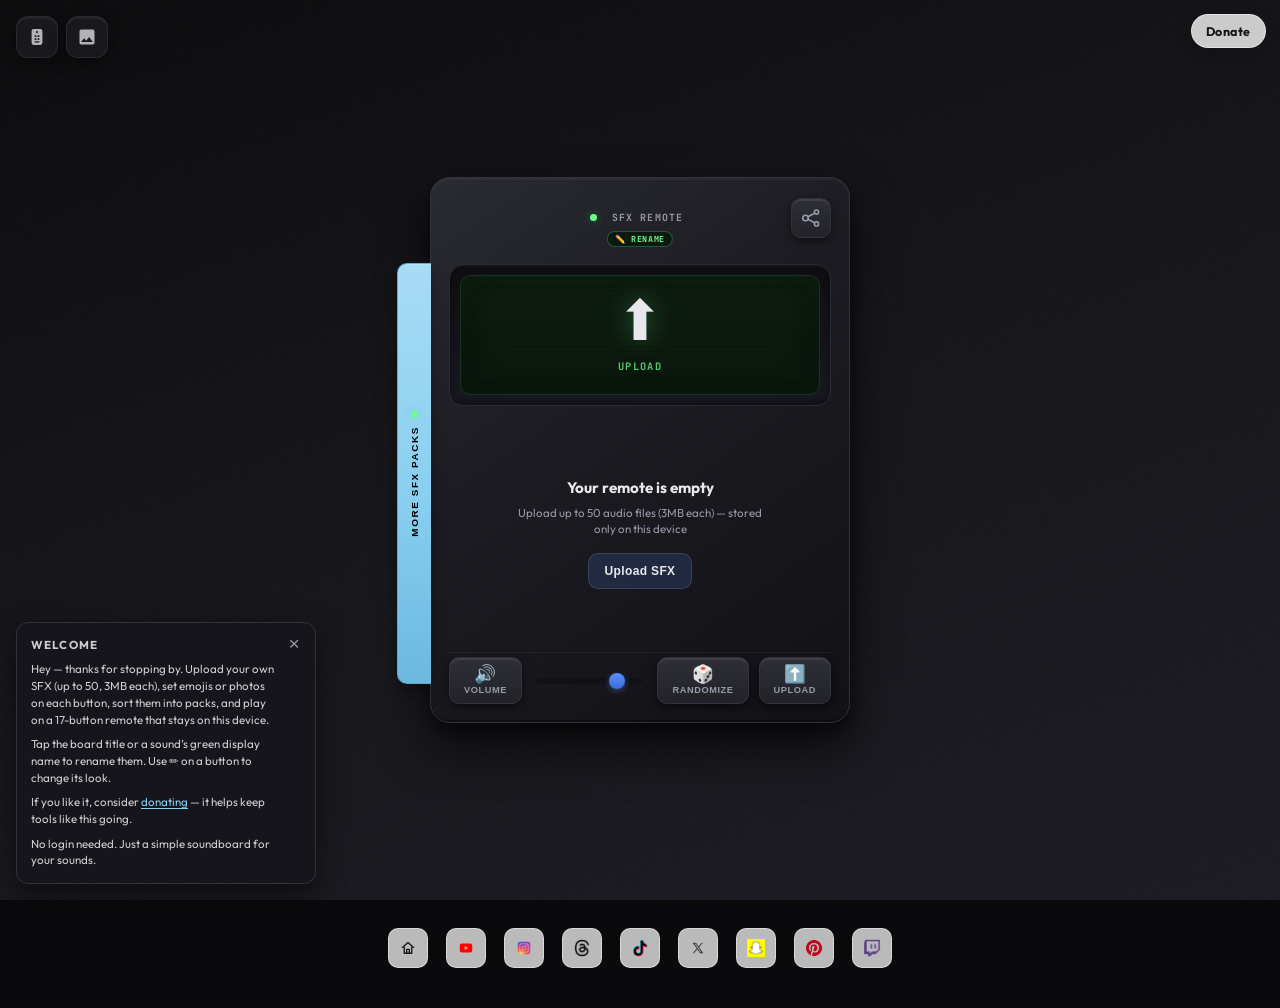
==== index.html @ a69e1798 "Use Noisegoblin branding in SEO, tab title, and share copy. Co-authored-by: Cursor <cursoragent@curs" ====
<!DOCTYPE html>
<html lang="en">
<head>
  <meta charset="UTF-8">
  <meta name="viewport" content="width=device-width, initial-scale=1.0">
  <title>Noisegoblin — Free Online Soundboard &amp; SFX Remote Tool</title>
  <meta name="description" content="Noisegoblin is a free private soundboard tool. Upload your own SFX — up to 50 sounds, 3MB each — stored only on your device. Organize packs and play instantly in your browser.">
  <meta name="keywords" content="Noisegoblin, soundboard, free soundboard, online soundboard, SFX, sound effects, meme sounds, reaction sounds, funny sounds, sound pack, button soundboard">
  <meta name="author" content="Noisegoblin">
  <meta name="creator" content="Noisegoblin">
  <meta name="publisher" content="Noisegoblin">
  <meta name="robots" content="index, follow, max-image-preview:large, max-snippet:-1, max-video-preview:-1">
  <meta name="googlebot" content="index, follow">
  <meta name="theme-color" content="#0a0a0c">
  <meta name="color-scheme" content="dark">
  <meta name="format-detection" content="telephone=no">
  <meta name="application-name" content="Noisegoblin">
  <meta name="apple-mobile-web-app-title" content="Noisegoblin">
  <meta name="apple-mobile-web-app-capable" content="yes">
  <meta name="apple-mobile-web-app-status-bar-style" content="black-translucent">
  <meta name="mobile-web-app-capable" content="yes">
  <link rel="canonical" href="https://www.noisegoblin.com/">
  <link rel="alternate" hreflang="en" href="https://www.noisegoblin.com/">
  <link rel="alternate" hreflang="x-default" href="https://www.noisegoblin.com/">

  <meta property="og:type" content="website">
  <meta property="og:site_name" content="Noisegoblin">
  <meta property="og:locale" content="en_US">
  <meta property="og:url" content="https://www.noisegoblin.com/">
  <meta property="og:title" content="Noisegoblin — Free Online Soundboard &amp; SFX Remote Tool">
  <meta property="og:description" content="Upload your own SFX — up to 50 sounds, 3MB each — stored only on your device. Free private soundboard tool in your browser.">
  <meta property="og:image" content="https://www.noisegoblin.com/og-image.png">
  <meta property="og:image:secure_url" content="https://www.noisegoblin.com/og-image.png">
  <meta property="og:image:type" content="image/png">
  <meta property="og:image:width" content="1200">
  <meta property="og:image:height" content="630">
  <meta property="og:image:alt" content="Noisegoblin soundboard emoji logo">

  <meta name="twitter:card" content="summary_large_image">
  <meta name="twitter:title" content="Noisegoblin — Free Online Soundboard Tool">
  <meta name="twitter:description" content="Upload your own SFX — up to 50 sounds, 3MB each — stored only on your device. Free private soundboard in your browser.">
  <meta name="twitter:image" content="https://www.noisegoblin.com/og-image.png">
  <meta name="twitter:image:alt" content="Noisegoblin soundboard emoji logo">

  <script type="application/ld+json">
  {
    "@context": "https://schema.org",
    "@graph": [
      {
        "@type": "WebSite",
        "@id": "https://www.noisegoblin.com/#website",
        "url": "https://www.noisegoblin.com/",
        "name": "Noisegoblin",
        "description": "Free private soundboard tool. Upload up to 50 of your own SFX (3MB each), stored only on your device.",
        "inLanguage": "en",
        "publisher": { "@id": "https://www.noisegoblin.com/#organization" }
      },
      {
        "@type": "Organization",
        "@id": "https://www.noisegoblin.com/#organization",
        "name": "Noisegoblin",
        "url": "https://www.noisegoblin.com/",
        "logo": {
          "@type": "ImageObject",
          "url": "https://www.noisegoblin.com/SoundDrop%20Favicon.png",
          "width": 192,
          "height": 192
        },
        "sameAs": [
          "https://youtube.com/@iamchrispaezjr",
          "https://instagram.com/iamchrispaezjr",
          "https://www.threads.net/@iamchrispaezjr",
          "https://tiktok.com/@iamchrispaezjr",
          "https://twitter.com/iamchrispjr",
          "https://twitch.tv/iamchrispaezjr"
        ]
      },
      {
        "@type": "WebApplication",
        "@id": "https://www.noisegoblin.com/#app",
        "name": "Noisegoblin",
        "url": "https://www.noisegoblin.com/",
        "applicationCategory": "EntertainmentApplication",
        "operatingSystem": "Any",
        "browserRequirements": "Requires JavaScript",
        "description": "A free browser soundboard tool. Upload up to 50 SFX (3MB each) — private to your device.",
        "offers": {
          "@type": "Offer",
          "price": "0",
          "priceCurrency": "USD"
        },
        "image": "https://www.noisegoblin.com/og-image.png",
        "isPartOf": { "@id": "https://www.noisegoblin.com/#website" }
      }
    ]
  }
  </script>

  <!-- Google tag (gtag.js) -->
  <script async src="https://www.googletagmanager.com/gtag/js?id=G-3GSQTNJF6S"></script>
  <script>
    window.dataLayer = window.dataLayer || [];
    function gtag(){dataLayer.push(arguments);}
    gtag('js', new Date());
    gtag('config', 'G-3GSQTNJF6S');
  </script>

  <link rel="icon" type="image/png" href="SoundDrop Favicon.png" sizes="192x192">
  <link rel="apple-touch-icon" href="apple-touch-icon.png" sizes="180x180">
  <link rel="stylesheet" href="css/styles.css">
  <link rel="preconnect" href="https://fonts.googleapis.com">
  <link rel="preconnect" href="https://fonts.gstatic.com" crossorigin>
  <link href="https://fonts.googleapis.com/css2?family=JetBrains+Mono:wght@400;700&family=Outfit:wght@400;600;700&display=swap" rel="stylesheet">
</head>
<body>
  <h1 class="visually-hidden">Noisegoblin — Free Online Soundboard</h1>
  <!-- Full-viewport background layer -->
  <div class="page-bg" id="pageBg" aria-hidden="true"></div>

  <!-- Floating customizers (viewport-fixed, outside device) -->
  <div class="float-tools">
    <button
      class="bg-toggle-btn"
      id="themeToggleBtn"
      type="button"
      aria-label="Customize soundboard color"
      aria-expanded="false"
      aria-controls="themePanel"
    >
      <svg class="bg-toggle-icon" viewBox="0 0 24 24" aria-hidden="true" focusable="false">
        <path fill-rule="evenodd" d="M8 2.5h8A2.5 2.5 0 0 1 18.5 5v14A2.5 2.5 0 0 1 16 21.5H8A2.5 2.5 0 0 1 5.5 19V5A2.5 2.5 0 0 1 8 2.5Zm4 2.35a1.25 1.25 0 1 0 0 2.5 1.25 1.25 0 0 0 0-2.5ZM9.15 9.9h2.15v2.15H9.15Zm3.55 0h2.15v2.15h-2.15ZM9.15 13.55h2.15V15.7H9.15Zm3.55 0h2.15V15.7h-2.15ZM9.15 17.2h5.7v1.35h-5.7Z"/>
      </svg>
    </button>
    <button
      class="bg-toggle-btn"
      id="bgToggleBtn"
      type="button"
      aria-label="Customize background"
      aria-expanded="false"
      aria-controls="bgPanel"
    >
      <svg class="bg-toggle-icon" viewBox="0 0 24 24" aria-hidden="true" focusable="false">
        <path d="M21 19V5a2 2 0 0 0-2-2H5a2 2 0 0 0-2 2v14a2 2 0 0 0 2 2h14a2 2 0 0 0 2-2ZM8.5 13.5l2.5 3 3.5-4.5 4.5 6H5l3.5-4.5Z"/>
      </svg>
    </button>
  </div>

  <!-- Background customizer panel -->
  <div class="bg-panel-backdrop" id="bgPanelBackdrop" hidden></div>
  <aside
    class="bg-panel"
    id="bgPanel"
    role="dialog"
    aria-labelledby="bgPanelTitle"
    aria-modal="true"
    hidden
  >
    <header class="bg-panel-header">
      <h2 class="bg-panel-title" id="bgPanelTitle">Background</h2>
      <button class="bg-panel-close" id="bgPanelClose" type="button" aria-label="Close background panel">
        <span aria-hidden="true">&times;</span>
      </button>
    </header>

    <div class="bg-panel-body">
      <section class="bg-section">
        <h3 class="bg-section-label">Presets</h3>
        <div class="bg-preset-grid" id="bgPresetColors" role="group" aria-label="Preset solid colors"></div>
      </section>

      <section class="bg-section">
        <h3 class="bg-section-label">Gradients</h3>
        <div class="bg-preset-grid bg-preset-grid--gradients" id="bgPresetGradients" role="group" aria-label="Preset gradients"></div>
      </section>

      <section class="bg-section">
        <h3 class="bg-section-label">Custom color</h3>
        <label class="bg-color-picker-wrap">
          <input type="color" class="bg-color-picker" id="bgColorPicker" value="#0a0a0c" aria-label="Pick a custom background color">
          <span class="bg-color-picker-label">Pick a color</span>
        </label>
      </section>

      <section class="bg-section bg-section--photo">
        <h3 class="bg-section-label">Your photo</h3>
        <input type="file" class="bg-file-input" id="bgFileInput" accept="image/*" hidden>
        <button class="bg-action-btn bg-action-btn--primary" id="bgChoosePhotoBtn" type="button">
          Choose photo from device
        </button>
        <p class="bg-hint">Saved locally in your browser only. Max ~2 MB recommended.</p>
      </section>

      <button class="bg-action-btn bg-action-btn--reset" id="bgResetBtn" type="button">
        Reset to default
      </button>
    </div>
  </aside>

  <!-- Soundboard color customizer (separate from background) -->
  <aside
    class="bg-panel"
    id="themePanel"
    role="dialog"
    aria-labelledby="themePanelTitle"
    aria-modal="true"
    hidden
  >
    <header class="bg-panel-header">
      <h2 class="bg-panel-title" id="themePanelTitle">Soundboard</h2>
      <button class="bg-panel-close" id="themePanelClose" type="button" aria-label="Close soundboard color panel">
        <span aria-hidden="true">&times;</span>
      </button>
    </header>

    <div class="bg-panel-body">
      <section class="bg-section">
        <h3 class="bg-section-label">Remote color</h3>
        <div class="bg-preset-grid" id="themePresetColors" role="group" aria-label="Soundboard color presets"></div>
      </section>

      <section class="bg-section">
        <h3 class="bg-section-label">Custom color</h3>
        <label class="bg-color-picker-wrap">
          <input type="color" class="bg-color-picker" id="themeColorPicker" value="#1c1c22" aria-label="Pick a custom soundboard color">
          <span class="bg-color-picker-label">Pick a color</span>
        </label>
      </section>

      <p class="bg-hint">Changes the remote only. Background stays on the picture button.</p>

      <button class="bg-action-btn bg-action-btn--reset" id="themeResetBtn" type="button">
        Reset remote color
      </button>
    </div>
  </aside>

  <!-- Non-blocking toast for errors / info -->
  <div class="toast" id="toast" role="status" aria-live="polite" aria-atomic="true" hidden></div>

  <a
    class="donate-btn"
    href="https://www.paypal.com/donate/?hosted_button_id=XRLVQFNNNTMAG"
    target="_blank"
    rel="noopener noreferrer"
  >
    Donate
  </a>

  <aside class="welcome-pop" id="welcomePop" role="dialog" aria-label="Welcome" hidden>
    <button class="welcome-pop-close" id="welcomePopClose" type="button" aria-label="Close welcome message">
      <span aria-hidden="true">&times;</span>
    </button>
    <p class="welcome-pop-kicker">Welcome</p>
    <p>Hey — thanks for stopping by. Upload your own SFX (up to 50, 3MB each), set emojis or photos on each button, sort them into packs, and play on a 17-button remote that stays on this device.</p>
    <p>Tap the board title or a sound’s green display name to rename them. Use ✏️ on a button to change its look.</p>
    <p>If you like it, consider <a href="https://www.paypal.com/donate/?hosted_button_id=XRLVQFNNNTMAG" target="_blank" rel="noopener noreferrer">donating</a> — it helps keep tools like this going.</p>
    <p>No login needed. Just a simple soundboard for your sounds.</p>
  </aside>

  <main class="page">
    <div class="device-stage">
      <aside class="pack-bookmark" id="packBookmark">
        <button
          class="pack-tab"
          id="packTab"
          type="button"
          aria-label="Open more SFX packs"
          aria-expanded="false"
          aria-controls="packTray"
        >
          <span class="brand-dot" aria-hidden="true"></span>
          <span class="pack-tab-text">More SFX Packs</span>
        </button>

        <div class="pack-tray" id="packTray" hidden>
          <p class="pack-tray-kicker">Categories</p>
          <p class="pack-tray-note">Add your own packs · Remove to delete · Tap to play</p>
          <div class="pack-list" id="packList" role="list">
            <button class="pack-chip is-active" type="button" data-pack="all" data-emoji="🎛️" data-pinned="1">
              <span class="pack-chip-emoji" aria-hidden="true">🎛️</span>
              <span class="pack-chip-label">All</span>
            </button>
            <button class="pack-chip" type="button" data-pack="mix" data-emoji="🎲" data-pinned="1">
              <span class="pack-chip-emoji" aria-hidden="true">🎲</span>
              <span class="pack-chip-label">Mix</span>
            </button>
            <button class="pack-chip" type="button" data-pack="trending" data-emoji="🔥" data-pinned="1">
              <span class="pack-chip-emoji" aria-hidden="true">🔥</span>
              <span class="pack-chip-label">Trending</span>
            </button>
          </div>
        </div>
      </aside>

      <article class="device" id="sfxDevice" aria-label="Soundboard remote control">
      <header class="device-header">
        <div class="header-leading">
          <div class="header-spacer" aria-hidden="true"></div>
          <button
            class="header-icon-btn packs-header-btn"
            id="packsHeaderBtn"
            type="button"
            aria-label="Open more SFX packs"
            aria-expanded="false"
            aria-controls="packTray"
          >
            <svg class="packs-icon" viewBox="0 0 24 24" aria-hidden="true" focusable="false">
              <rect x="4" y="4.5" width="16" height="4.5" rx="1.25" fill="none" stroke="currentColor" stroke-width="1.75"/>
              <rect x="4" y="10" width="16" height="4.5" rx="1.25" fill="none" stroke="currentColor" stroke-width="1.75"/>
              <rect x="4" y="15.5" width="16" height="4.5" rx="1.25" fill="none" stroke="currentColor" stroke-width="1.75"/>
            </svg>
          </button>
        </div>

        <div class="device-brand">
          <span class="brand-dot" aria-hidden="true"></span>
          <button
            class="brand-text"
            id="brandTextBtn"
            type="button"
            title="Click to rename your soundboard"
            aria-label="Soundboard name, click to edit"
          >SFX REMOTE</button>
          <span class="edit-cta-chip" id="brandEditChip" aria-hidden="true">✏️ rename</span>
          <input
            class="brand-text-input"
            id="brandTextInput"
            type="text"
            maxlength="22"
            autocomplete="off"
            spellcheck="false"
            aria-label="Edit soundboard name"
            hidden
          >
        </div>

        <div class="share-wrapper">
          <button
            class="header-icon-btn share-toggle"
            id="shareToggle"
            type="button"
            aria-label="Share"
            aria-expanded="false"
            aria-controls="shareDropdown"
          >
            <svg class="share-icon" viewBox="0 0 24 24" aria-hidden="true" focusable="false">
              <circle cx="6" cy="12" r="3" fill="none" stroke="currentColor" stroke-width="1.75"/>
              <circle cx="18" cy="5.5" r="2.25" fill="none" stroke="currentColor" stroke-width="1.75"/>
              <circle cx="18" cy="18.5" r="2.25" fill="none" stroke="currentColor" stroke-width="1.75"/>
              <line x1="8.6" y1="10.6" x2="15.8" y2="6.8" stroke="currentColor" stroke-width="1.75" stroke-linecap="round"/>
              <line x1="8.6" y1="13.4" x2="15.8" y2="17.2" stroke="currentColor" stroke-width="1.75" stroke-linecap="round"/>
            </svg>
          </button>

          <nav class="share-dropdown" id="shareDropdown" aria-label="Share options" role="menu" hidden>
            <ul class="share-list" id="shareList"></ul>
          </nav>
        </div>
      </header>

      <section class="display-panel" aria-live="polite" aria-atomic="true">
        <div class="display-bezel">
          <div class="display-screen" id="displayScreen">
            <span class="display-emoji" id="displayEmoji" role="img" aria-label="Upload">⬆️</span>
            <button
              class="display-label"
              id="displayLabel"
              type="button"
              title="Play a sound, then click here to rename it"
            >Upload</button>
            <input
              class="display-label-input"
              id="displayLabelInput"
              type="text"
              maxlength="18"
              autocomplete="off"
              spellcheck="false"
              aria-label="Edit sound name"
              hidden
            >
            <p class="display-edit-cta" id="displayEditCta" hidden>Tap title to rename</p>
          </div>
        </div>
      </section>

      <section class="keypad" id="keypad" aria-label="Sound effects"></section>
      <p class="keypad-hint" id="keypadHint" hidden>Drag buttons to rearrange</p>

      <footer class="utility-bar">
        <button class="utility-btn" id="volumeBtn" type="button" aria-label="Toggle volume" aria-pressed="true">
          <span class="utility-icon" aria-hidden="true">🔊</span>
          <span class="utility-label">Volume</span>
        </button>
        <div class="volume-slider-wrap" id="volumeWrap">
          <input
            type="range"
            class="volume-slider"
            id="volumeSlider"
            min="0"
            max="100"
            value="80"
            aria-label="Volume level"
          >
        </div>
        <button
          class="utility-btn"
          id="customizeBtn"
          type="button"
          aria-label="Randomize Mix sounds"
        >
          <span class="utility-icon" aria-hidden="true">🎲</span>
          <span class="utility-label">Randomize</span>
        </button>
        <button
          class="utility-btn"
          id="mineBtn"
          type="button"
          aria-label="Upload your own sound effects"
        >
          <span class="utility-icon" aria-hidden="true">⬆️</span>
          <span class="utility-label">Upload</span>
        </button>
        <input
          type="file"
          id="mineFileInput"
          class="file-input-hidden"
          accept="audio/*,.mp3,.m4a,.wav,.ogg,.aac,.mpeg"
          multiple
          hidden
        >
      </footer>
    </article>
    </div>
   </main>

  <nav class="social-links" aria-label="Social media">
  <a href="https://www.iamchrispaezjr.com" target="_blank" rel="noopener noreferrer" aria-label="Home" title="Home">
    <svg class="social-icon-stroke" viewBox="0 0 24 24" aria-hidden="true" focusable="false">
      <path d="M4.5 11.2 12 4.8l7.5 6.4" fill="none" stroke="currentColor" stroke-width="1.75" stroke-linecap="round" stroke-linejoin="round"/>
      <path d="M7 10.8V19h10v-8.2" fill="none" stroke="currentColor" stroke-width="1.75" stroke-linecap="round" stroke-linejoin="round"/>
      <path d="M10.2 19v-5.2h3.6V19" fill="none" stroke="currentColor" stroke-width="1.75" stroke-linecap="round" stroke-linejoin="round"/>
    </svg>
  </a>
  <a href="https://youtube.com/@iamchrispaezjr" target="_blank" rel="noopener noreferrer" aria-label="YouTube" title="YouTube">
    <img src="youtube.png" alt="YouTube" width="18" height="18">
  </a>
  <a href="https://instagram.com/iamchrispaezjr" target="_blank" rel="noopener noreferrer" aria-label="Instagram" title="Instagram">
    <img src="instagram.png" alt="Instagram" width="18" height="18">
  </a>
  <a href="https://www.threads.net/@iamchrispaezjr" target="_blank" rel="noopener noreferrer" aria-label="Threads" title="Threads">
    <img src="threads.png" alt="Threads" width="18" height="18">
  </a>
  <a href="https://tiktok.com/@iamchrispaezjr" target="_blank" rel="noopener noreferrer" aria-label="TikTok" title="TikTok">
    <img src="tiktok.png" alt="TikTok" width="18" height="18">
  </a>
  <a href="https://twitter.com/iamchrispjr" target="_blank" rel="noopener noreferrer" aria-label="X" title="X">
    <img src="x.png" alt="X" width="18" height="18">
  </a>
  <a href="https://snapchat.com/add/iamchrispaezjr" target="_blank" rel="noopener noreferrer" aria-label="Snapchat" title="Snapchat">
    <img src="snapchat.png" alt="Snapchat" width="18" height="18">
  </a>
  <a href="https://pinterest.com/iamchrispaezjroff" target="_blank" rel="noopener noreferrer" aria-label="Pinterest" title="Pinterest">
    <img src="pinterest.png" alt="Pinterest" width="18" height="18">
  </a>
  <a href="https://twitch.tv/iamchrispaezjr" target="_blank" rel="noopener noreferrer" aria-label="Twitch" title="Twitch">
    <img src="twitch.png" alt="Twitch" width="18" height="18">
  </a>
    
</nav>

  <div class="look-picker-backdrop" id="lookPickerBackdrop" hidden></div>
  <div class="mix-emoji-picker" id="mixEmojiPicker" hidden>
    <div class="mix-emoji-picker-head">
      <p class="mix-emoji-picker-title" id="mixEmojiPickerTitle">Set button look</p>
      <button class="mix-emoji-picker-close" id="mixEmojiPickerClose" type="button" aria-label="Close look picker">
        <span aria-hidden="true">&times;</span>
      </button>
    </div>
    <div class="mix-emoji-picker-body">
      <div class="mix-emoji-preview" id="mixEmojiPreview" aria-hidden="true">🎵</div>
      <label class="mix-emoji-field">
        <span class="mix-emoji-field-label">Type or paste an emoji here</span>
        <input
          class="mix-emoji-input"
          id="mixEmojiInput"
          type="text"
          maxlength="16"
          enterkeyhint="done"
          autocomplete="off"
          spellcheck="false"
          aria-label="Your emoji"
          placeholder="😀"
        >
      </label>
      <button class="mix-emoji-apply" id="mixEmojiApply" type="button">Use emoji</button>
      <p class="mix-emoji-hint">Emoji is recommended — it stays tiny under the 50-sound / 3MB limits</p>
      <div class="mix-emoji-photo-row">
        <button class="mix-emoji-photo-btn" id="mixEmojiPhotoBtn" type="button">Optional: tiny photo</button>
        <input
          class="file-input-hidden"
          id="mixEmojiPhotoInput"
          type="file"
          accept="image/*"
          hidden
        >
      </div>
      <p class="mix-emoji-photo-note">Photos are auto-shrunk (~96px). Prefer emoji when you can.</p>
      <div class="mix-emoji-danger-row">
        <button class="mix-emoji-reset-btn" id="mixEmojiResetBtn" type="button">Reset look</button>
        <button class="mix-emoji-remove-btn" id="mixEmojiRemoveBtn" type="button">Remove sound</button>
      </div>
    </div>
  </div>

  <script src="js/app.js"></script>
</body>
</html>
---- css/styles.css ----
/* ==========================================================================
   SFX Remote — Soundboard Styles
   Dark, tactile remote/calculator aesthetic
   ========================================================================== */

:root {
  --bg-deep: #0a0a0c;
  --bg-gradient-mid: #141418;
  --bg-gradient-edge: #1a1a22;

  --device-body: #1c1c22;
  --device-body-light: #2a2a32;
  --device-body-dark: #111116;
  --device-border: #33333d;
  --device-shadow: rgba(0, 0, 0, 0.65);

  --lcd-bg: #0d1a0f;
  --lcd-border: #1a3020;
  --lcd-glow: rgba(80, 220, 120, 0.35);
  --lcd-text: #6dff8a;

  --btn-face: #2e2e38;
  --btn-face-hover: #3a3a46;
  --btn-face-active: #222228;
  --btn-highlight: rgba(255, 255, 255, 0.08);
  --btn-shadow: rgba(0, 0, 0, 0.5);
  --btn-text: #e8e8ec;
  --btn-label: #9898a8;

  --accent: #5b8cff;
  --accent-glow: rgba(91, 140, 255, 0.4);
  --stop-color: #ff5b5b;

  --radius-device: 20px;
  --radius-btn: 12px;
  --radius-display: 10px;

  --font-ui: "Outfit", system-ui, sans-serif;
  --font-mono: "JetBrains Mono", monospace;

  --transition-fast: 120ms ease;
  --transition-menu: 220ms cubic-bezier(0.34, 1.2, 0.64, 1);
  --transition-panel: 260ms cubic-bezier(0.34, 1.2, 0.64, 1);

  --z-bg: 0;
  --z-page: 1;
  --z-float: 50;
  --z-panel: 60;
  --z-toast: 70;
}

*,
*::before,
*::after {
  box-sizing: border-box;
  margin: 0;
  padding: 0;
}

html {
  height: 100%;
  height: 100dvh;
}

body {
  min-height: 100%;
  min-height: 100dvh;
  font-family: var(--font-ui);
  color: var(--btn-text);
  background: var(--bg-deep);
  -webkit-font-smoothing: antialiased;
  overflow-x: hidden;
}

.visually-hidden {
  position: absolute;
  width: 1px;
  height: 1px;
  padding: 0;
  margin: -1px;
  overflow: hidden;
  clip: rect(0, 0, 0, 0);
  white-space: nowrap;
  border: 0;
}

/* --- Full-viewport background layer --- */
.page-bg {
  position: fixed;
  inset: 0;
  width: 100%;
  height: 100%;
  height: 100dvh;
  z-index: var(--z-bg);
  background-color: var(--bg-deep);
  background-size: cover;
  background-position: center;
  background-repeat: no-repeat;
  /* Default gradient — overridden by JS */
  background-image: linear-gradient(160deg, #0a0a0c 0%, #141418 45%, #1a1a22 100%);
}

/* Subtle noise/grain overlay (hidden when photo is active) */
.page-bg::after {
  content: "";
  position: absolute;
  inset: 0;
  opacity: 0.035;
  background-image: url("data:image/svg+xml,%3Csvg viewBox='0 0 256 256' xmlns='http://www.w3.org/2000/svg'%3E%3Cfilter id='n'%3E%3CfeTurbulence type='fractalNoise' baseFrequency='0.85' numOctaves='4' stitchTiles='stitch'/%3E%3C/filter%3E%3Crect width='100%25' height='100%25' filter='url(%23n)'/%3E%3C/svg%3E");
  background-size: 180px 180px;
  pointer-events: none;
  transition: opacity var(--transition-panel);
}

.page-bg.is-photo::after {
  opacity: 0;
}

.page-bg.is-photo::before {
  content: "";
  position: absolute;
  inset: 0;
  background: rgba(0, 0, 0, 0.18);
  pointer-events: none;
}

/* --- Floating customizer buttons (viewport-fixed) --- */
.float-tools {
  position: fixed;
  top: 16px;
  left: 16px;
  z-index: var(--z-float);
  display: flex;
  gap: 8px;
}

.bg-toggle-btn {
  position: relative;
  display: flex;
  align-items: center;
  justify-content: center;
  width: 42px;
  height: 42px;
  border: 1px solid rgba(255, 255, 255, 0.08);
  border-radius: 12px;
  background: rgba(28, 28, 34, 0.82);
  backdrop-filter: blur(10px);
  -webkit-backdrop-filter: blur(10px);
  color: rgba(232, 232, 236, 0.75);
  cursor: pointer;
  box-shadow:
    0 2px 0 rgba(255, 255, 255, 0.05) inset,
    0 4px 16px rgba(0, 0, 0, 0.45);
  transition:
    color var(--transition-fast),
    background var(--transition-fast),
    border-color var(--transition-fast),
    transform var(--transition-fast),
    box-shadow var(--transition-fast);
}

.bg-toggle-btn:hover {
  color: var(--btn-text);
  background: rgba(42, 42, 50, 0.92);
  border-color: rgba(91, 140, 255, 0.25);
  box-shadow:
    0 2px 0 rgba(255, 255, 255, 0.06) inset,
    0 4px 20px rgba(0, 0, 0, 0.5),
    0 0 0 1px rgba(91, 140, 255, 0.12);
}

.bg-toggle-btn:active {
  transform: scale(0.96);
}

.bg-toggle-btn:focus-visible {
  outline: 2px solid var(--accent);
  outline-offset: 2px;
}

.bg-toggle-btn.is-active {
  color: var(--accent);
  border-color: rgba(91, 140, 255, 0.35);
}

.bg-toggle-icon {
  width: 20px;
  height: 20px;
  fill: currentColor;
}

/* --- Background panel backdrop --- */
.bg-panel-backdrop {
  position: fixed;
  inset: 0;
  z-index: calc(var(--z-panel) - 1);
  background: rgba(0, 0, 0, 0.45);
  backdrop-filter: blur(2px);
  -webkit-backdrop-filter: blur(2px);
  opacity: 0;
  transition: opacity var(--transition-panel);
  pointer-events: none;
}

.bg-panel-backdrop.is-open {
  opacity: 1;
  pointer-events: auto;
}

.bg-panel-backdrop[hidden] {
  display: block;
  visibility: hidden;
}

.bg-panel-backdrop.is-open[hidden] {
  visibility: visible;
}

/* --- Background customizer panel --- */
.bg-panel {
  position: fixed;
  top: 68px;
  right: 16px;
  z-index: var(--z-panel);
  width: min(320px, calc(100vw - 32px));
  max-height: calc(100dvh - 84px);
  overflow-y: auto;
  background: linear-gradient(165deg, #252530 0%, #1a1a22 100%);
  border: 1px solid var(--device-border);
  border-radius: 16px;
  box-shadow:
    0 16px 48px rgba(0, 0, 0, 0.55),
    0 0 0 1px rgba(255, 255, 255, 0.04) inset;
  transform-origin: top right;
  transform: scale(0.94) translateY(-8px);
  opacity: 0;
  visibility: hidden;
  transition:
    opacity var(--transition-panel),
    transform var(--transition-panel),
    visibility var(--transition-panel);
  pointer-events: none;
}

.bg-panel.is-open {
  opacity: 1;
  visibility: visible;
  transform: scale(1) translateY(0);
  pointer-events: auto;
}

.bg-panel[hidden] {
  display: block;
}

.bg-panel-header {
  display: flex;
  align-items: center;
  justify-content: space-between;
  padding: 16px 16px 12px;
  border-bottom: 1px solid rgba(255, 255, 255, 0.06);
}

.bg-panel-title {
  font-size: 0.95rem;
  font-weight: 600;
  letter-spacing: 0.02em;
}

.bg-panel-close {
  display: flex;
  align-items: center;
  justify-content: center;
  width: 32px;
  height: 32px;
  border: none;
  border-radius: 8px;
  background: transparent;
  color: var(--btn-label);
  font-size: 1.4rem;
  line-height: 1;
  cursor: pointer;
  transition: background var(--transition-fast), color var(--transition-fast);
}

.bg-panel-close:hover {
  background: rgba(255, 255, 255, 0.06);
  color: var(--btn-text);
}

.bg-panel-close:focus-visible {
  outline: 2px solid var(--accent);
  outline-offset: 1px;
}

.bg-panel-body {
  padding: 14px 16px 18px;
  display: flex;
  flex-direction: column;
  gap: 18px;
}

.bg-section-label {
  font-size: 0.68rem;
  font-weight: 600;
  letter-spacing: 0.1em;
  text-transform: uppercase;
  color: var(--btn-label);
  margin-bottom: 10px;
}

.bg-preset-grid {
  display: grid;
  grid-template-columns: repeat(5, 1fr);
  gap: 8px;
}

.bg-preset-grid--gradients {
  grid-template-columns: repeat(3, 1fr);
}

.bg-preset-swatch {
  aspect-ratio: 1;
  border: 2px solid transparent;
  border-radius: 10px;
  cursor: pointer;
  box-shadow: 0 2px 6px rgba(0, 0, 0, 0.35);
  transition:
    transform var(--transition-fast),
    border-color var(--transition-fast),
    box-shadow var(--transition-fast);
}

.bg-preset-swatch:hover {
  transform: scale(1.08);
}

.bg-preset-swatch:focus-visible {
  outline: 2px solid var(--accent);
  outline-offset: 2px;
}

.bg-preset-swatch.is-selected {
  border-color: var(--accent);
  box-shadow:
    0 0 0 1px var(--accent),
    0 2px 8px var(--accent-glow);
}

.bg-color-picker-wrap {
  display: flex;
  align-items: center;
  gap: 12px;
  cursor: pointer;
}

.bg-color-picker {
  width: 44px;
  height: 44px;
  padding: 0;
  border: 2px solid var(--device-border);
  border-radius: 10px;
  background: transparent;
  cursor: pointer;
}

.bg-color-picker::-webkit-color-swatch-wrapper {
  padding: 3px;
}

.bg-color-picker::-webkit-color-swatch {
  border: none;
  border-radius: 6px;
}

.bg-color-picker-label {
  font-size: 0.85rem;
  color: var(--btn-label);
}

.bg-action-btn {
  display: block;
  width: 100%;
  padding: 12px 16px;
  border: 1px solid var(--device-border);
  border-radius: 10px;
  background: linear-gradient(180deg, var(--btn-face) 0%, var(--btn-face-active) 100%);
  color: var(--btn-text);
  font-family: var(--font-ui);
  font-size: 0.875rem;
  font-weight: 600;
  cursor: pointer;
  box-shadow:
    0 2px 0 var(--btn-highlight) inset,
    0 3px 8px var(--btn-shadow);
  transition:
    transform var(--transition-fast),
    background var(--transition-fast),
    border-color var(--transition-fast);
}

.bg-action-btn:hover {
  background: linear-gradient(180deg, var(--btn-face-hover) 0%, var(--btn-face) 100%);
}

.bg-action-btn:active {
  transform: translateY(1px);
}

.bg-action-btn:focus-visible {
  outline: 2px solid var(--accent);
  outline-offset: 2px;
}

.bg-action-btn--primary {
  border-color: rgba(91, 140, 255, 0.35);
  background: linear-gradient(180deg, rgba(91, 140, 255, 0.18) 0%, rgba(91, 140, 255, 0.08) 100%);
}

.bg-action-btn--primary:hover {
  border-color: rgba(91, 140, 255, 0.5);
  background: linear-gradient(180deg, rgba(91, 140, 255, 0.28) 0%, rgba(91, 140, 255, 0.12) 100%);
}

.bg-action-btn--reset {
  margin-top: 4px;
  font-size: 0.8rem;
  color: var(--btn-label);
}

.bg-hint {
  margin-top: 8px;
  font-size: 0.72rem;
  line-height: 1.4;
  color: var(--btn-label);
  opacity: 0.85;
}

/* --- Toast notification --- */
.toast {
  position: fixed;
  bottom: 24px;
  left: 50%;
  z-index: var(--z-toast);
  transform: translateX(-50%) translateY(12px);
  max-width: min(360px, calc(100vw - 32px));
  padding: 12px 18px;
  border-radius: 10px;
  background: rgba(28, 28, 34, 0.94);
  border: 1px solid var(--device-border);
  color: var(--btn-text);
  font-size: 0.85rem;
  text-align: center;
  box-shadow: 0 8px 24px rgba(0, 0, 0, 0.5);
  opacity: 0;
  visibility: hidden;
  transition:
    opacity 280ms ease,
    transform 280ms ease,
    visibility 280ms ease;
  pointer-events: none;
}

.toast.is-visible {
  opacity: 1;
  visibility: visible;
  transform: translateX(-50%) translateY(0);
}

.toast[hidden] {
  display: block;
}

/* --- Page layout --- */
.page {
  position: relative;
  z-index: var(--z-page);
  min-height: 100dvh;
  display: flex;
  align-items: center;
  justify-content: center;
  padding: 24px 16px;
}

/* --- Device + bookmark stage --- */
.device-stage {
  position: relative;
  width: 100%;
  max-width: 420px;
}

/* Bookmark tab + slide-out pack tray (placeholder) */
.pack-bookmark {
  position: absolute;
  top: 86px;
  right: 100%;
  z-index: 4;
  display: flex;
  flex-direction: row-reverse;
  align-items: stretch;
  pointer-events: none;
}

.pack-tab,
.pack-tray {
  pointer-events: auto;
}

.pack-tab {
  position: relative;
  display: flex;
  flex-direction: column;
  align-items: center;
  justify-content: center;
  gap: 8px;
  width: 34px;
  min-height: 210px;
  margin-right: -1px;
  padding: 14px 4px 12px;
  border: 1px solid #5aadcc;
  border-right: none;
  border-radius: 10px 0 0 10px;
  background: linear-gradient(180deg, #a8dbf5 0%, #89CFF0 55%, #6bb8e0 100%);
  color: #000000;
  cursor: pointer;
  box-shadow:
    0 1px 0 rgba(255, 255, 255, 0.18) inset,
    0 8px 16px rgba(0, 0, 0, 0.35);
  transition:
    transform var(--transition-fast),
    filter var(--transition-fast),
    box-shadow var(--transition-fast);
}

.pack-tab:hover {
  filter: brightness(1.08);
}

.pack-tab:active {
  transform: translateX(2px);
}

.pack-tab:focus-visible {
  outline: 2px solid var(--accent);
  outline-offset: 2px;
}

.pack-bookmark.is-open .pack-tab {
  box-shadow:
    0 1px 0 rgba(255, 255, 255, 0.2) inset,
    0 0 0 1px rgba(137, 207, 240, 0.45);
}

.pack-tab-text {
  writing-mode: vertical-rl;
  transform: rotate(180deg);
  white-space: nowrap;
  font-size: 0.62rem;
  font-weight: 700;
  letter-spacing: 0.16em;
  text-transform: uppercase;
}

.pack-tray {
  width: 168px;
  max-width: 0;
  overflow: hidden;
  opacity: 0;
  margin-right: 0;
  padding: 12px 0 12px 0;
  border: 1px solid var(--device-border);
  border-right: none;
  border-radius: 12px 0 0 12px;
  background: linear-gradient(180deg, #24242c 0%, #18181e 100%);
  box-shadow:
    0 2px 0 rgba(255, 255, 255, 0.04) inset,
    0 10px 24px rgba(0, 0, 0, 0.4);
  transform: translateX(8px);
  transition:
    max-width var(--transition-panel),
    opacity var(--transition-panel),
    padding var(--transition-panel),
    transform var(--transition-panel);
}

.pack-bookmark.is-open .pack-tray {
  max-width: 168px;
  opacity: 1;
  padding: 12px 12px 12px 12px;
  transform: translateX(0);
}

.pack-tray[hidden] {
  display: block;
  visibility: hidden;
}

.pack-bookmark.is-open .pack-tray[hidden] {
  visibility: visible;
}

.pack-tray-kicker {
  font-size: 0.62rem;
  font-weight: 700;
  letter-spacing: 0.12em;
  text-transform: uppercase;
  color: var(--btn-text);
  margin-bottom: 4px;
}

.pack-tray-note {
  font-size: 0.68rem;
  line-height: 1.35;
  color: var(--btn-label);
  margin-bottom: 10px;
}

.pack-list {
  display: flex;
  flex-direction: column;
  gap: 6px;
  max-height: min(260px, 45vh);
  overflow-y: auto;
  overflow-x: hidden;
  padding-right: 4px;
  scrollbar-width: thin;
  scrollbar-color: rgba(255, 255, 255, 0.22) transparent;
}

.pack-list::-webkit-scrollbar {
  width: 6px;
}

.pack-list::-webkit-scrollbar-track {
  background: transparent;
}

.pack-list::-webkit-scrollbar-thumb {
  background: rgba(255, 255, 255, 0.22);
  border-radius: 99px;
}

.pack-chip {
  display: flex;
  align-items: center;
  gap: 8px;
  width: 100%;
  padding: 8px 8px;
  border: 1px solid transparent;
  border-radius: 8px;
  background: rgba(255, 255, 255, 0.03);
  color: var(--btn-text);
  cursor: pointer;
  text-align: left;
  transition:
    background var(--transition-fast),
    border-color var(--transition-fast);
}

.pack-chip:hover {
  background: rgba(255, 255, 255, 0.07);
}

.pack-chip:focus-visible {
  outline: 2px solid var(--accent);
  outline-offset: 1px;
}

.pack-chip.is-active {
  border-color: rgba(91, 140, 255, 0.4);
  background: rgba(91, 140, 255, 0.12);
}

.pack-chip.is-soon {
  opacity: 0.45;
  cursor: default;
}

.pack-chip-emoji {
  font-size: 1rem;
  line-height: 1;
}

.pack-chip-label {
  font-size: 0.72rem;
  font-weight: 600;
  letter-spacing: 0.03em;
}

/* --- Device body --- */
.device {
  position: relative;
  width: 100%;
  max-width: 420px;
  background: linear-gradient(145deg, var(--device-body-light) 0%, var(--device-body) 40%, var(--device-body-dark) 100%);
  border: 1px solid var(--device-border);
  border-radius: var(--radius-device);
  box-shadow:
    0 2px 0 rgba(255, 255, 255, 0.04) inset,
    0 -2px 0 rgba(0, 0, 0, 0.3) inset,
    0 24px 48px var(--device-shadow),
    0 8px 16px rgba(0, 0, 0, 0.4);
  padding: 20px 18px 18px;
  transition:
    background var(--transition-panel),
    border-color var(--transition-panel),
    color var(--transition-panel);
}

.device-header {
  display: grid;
  grid-template-columns: 40px 1fr 40px;
  align-items: center;
  margin-bottom: 26px;
}

.device-brand {
  display: flex;
  align-items: center;
  justify-content: center;
  gap: 8px;
  min-width: 0;
  position: relative;
}

.share-wrapper {
  position: relative;
  justify-self: end;
}

.header-leading {
  position: relative;
  width: 40px;
  height: 40px;
  justify-self: start;
}

.header-spacer {
  width: 40px;
  height: 40px;
}

.header-icon-btn.packs-header-btn {
  display: none;
  position: absolute;
  inset: 0;
}

.packs-icon {
  width: 18px;
  height: 18px;
  color: inherit;
}

/* Shared header icon button (share + hamburger) */
.header-icon-btn {
  display: flex;
  align-items: center;
  justify-content: center;
  width: 40px;
  height: 40px;
  border: 1px solid var(--device-border);
  border-radius: 10px;
  background: linear-gradient(180deg, var(--btn-face) 0%, var(--btn-face-active) 100%);
  color: var(--btn-label);
  cursor: pointer;
  box-shadow:
    0 2px 0 var(--btn-highlight) inset,
    0 3px 8px var(--btn-shadow);
  transition:
    transform var(--transition-fast),
    background var(--transition-fast),
    box-shadow var(--transition-fast),
    color var(--transition-fast),
    border-color var(--transition-fast);
}

.header-icon-btn:hover {
  background: linear-gradient(180deg, var(--btn-face-hover) 0%, var(--btn-face) 100%);
  color: var(--btn-text);
  border-color: rgba(91, 140, 255, 0.2);
}

.header-icon-btn:active,
.header-icon-btn.is-active {
  transform: translateY(2px);
  box-shadow:
    0 1px 0 var(--btn-highlight) inset,
    0 1px 4px var(--btn-shadow);
}

.header-icon-btn:focus-visible {
  outline: 2px solid var(--accent);
  outline-offset: 2px;
}

.share-icon {
  width: 22px;
  height: 22px;
  color: inherit;
}

.menu-toggle {
  font-size: 1.15rem;
  color: var(--btn-text);
}

.menu-icon {
  line-height: 1;
}

/* --- Share dropdown --- */
.share-dropdown {
  position: absolute;
  top: calc(100% + 8px);
  left: auto;
  right: 0;
  min-width: 280px;
  max-width: min(320px, calc(100vw - 48px));
  background: linear-gradient(160deg, #252530 0%, #1a1a22 100%);
  border: 1px solid var(--device-border);
  border-radius: 12px;
  box-shadow:
    0 12px 32px rgba(0, 0, 0, 0.55),
    0 0 0 1px rgba(255, 255, 255, 0.04) inset;
  overflow: hidden;
  transform-origin: top right;
  transition:
    opacity var(--transition-menu),
    transform var(--transition-menu),
    visibility var(--transition-menu);
  z-index: 100;
}

.share-dropdown[hidden] {
  display: block;
  opacity: 0;
  visibility: hidden;
  transform: scale(0.92) translateY(-6px);
  pointer-events: none;
}

.share-dropdown.is-open {
  opacity: 1;
  visibility: visible;
  transform: scale(1) translateY(0);
  pointer-events: auto;
}

.share-list {
  list-style: none;
  padding: 6px;
}

.share-list li + li {
  margin-top: 4px;
}

.share-row {
  display: flex;
  align-items: center;
  gap: 10px;
  width: 100%;
  padding: 10px 12px;
  border: 1px solid rgba(255, 255, 255, 0.06);
  border-radius: 10px;
  background: rgba(255, 255, 255, 0.02);
  color: var(--btn-text);
  text-decoration: none;
  font-size: 0.84rem;
  font-weight: 500;
  cursor: pointer;
  transition:
    background var(--transition-fast),
    border-color var(--transition-fast),
    transform var(--transition-fast);
}

.share-row:hover {
  background: rgba(91, 140, 255, 0.1);
  border-color: rgba(91, 140, 255, 0.22);
}

.share-row:focus-visible {
  outline: 2px solid var(--accent);
  outline-offset: -2px;
}

.share-row:active {
  transform: scale(0.98);
}

.share-icon-badge {
  display: flex;
  align-items: center;
  justify-content: center;
  flex-shrink: 0;
  width: 32px;
  height: 32px;
  border-radius: 8px;
  color: #fff;
}

.share-icon-badge svg {
  width: 18px;
  height: 18px;
  fill: currentColor;
}

.share-icon-badge--facebook {
  background: #1877f2;
}

.share-icon-badge--linkedin {
  background: #0a66c2;
}

.share-icon-badge--twitter {
  background: #000;
  border: 1px solid rgba(255, 255, 255, 0.12);
}

.share-icon-badge--whatsapp {
  background: #25d366;
}

.share-icon-badge--messenger {
  background: linear-gradient(135deg, #00b2ff 0%, #006aff 50%, #a033ff 100%);
}

.share-icon-badge--email {
  background: #2e2e38;
  border: 1px solid var(--device-border);
}

.share-row-label {
  flex: 1;
  min-width: 0;
  line-height: 1.3;
}

.share-row-arrow {
  flex-shrink: 0;
  font-size: 0.9rem;
  color: var(--btn-label);
  opacity: 0.7;
  transition: opacity var(--transition-fast), transform var(--transition-fast);
}

.share-row:hover .share-row-arrow {
  opacity: 1;
  transform: translate(1px, -1px);
}

.brand-dot {
  width: 7px;
  height: 7px;
  border-radius: 50%;
  background: var(--lcd-text);
  box-shadow: 0 0 8px var(--lcd-glow);
  animation: pulse-dot 2.5s ease-in-out infinite;
}

@keyframes pulse-dot {
  0%, 100% { opacity: 1; }
  50% { opacity: 0.45; }
}

.brand-text {
  font-family: var(--font-mono);
  font-size: 0.62rem;
  font-weight: 700;
  letter-spacing: 0.12em;
  color: var(--btn-label);
  max-width: 100%;
  overflow: hidden;
  text-overflow: ellipsis;
  white-space: nowrap;
  padding: 4px 6px;
  margin: 0;
  border: 1px solid transparent;
  border-radius: 6px;
  background: transparent;
  cursor: pointer;
}

.brand-text:hover {
  color: var(--btn-text);
  border-color: rgba(255, 255, 255, 0.1);
  background: rgba(255, 255, 255, 0.04);
}

.brand-text:focus-visible {
  outline: 2px solid var(--accent);
  outline-offset: 2px;
}

.edit-cta-chip {
  position: absolute;
  top: calc(100% + 2px);
  left: 50%;
  transform: translateX(-50%);
  padding: 2px 7px;
  border: 1px solid rgba(109, 255, 138, 0.28);
  border-radius: 999px;
  background: rgba(13, 26, 15, 0.92);
  color: var(--lcd-text);
  font-family: var(--font-mono);
  font-size: 0.52rem;
  font-weight: 700;
  letter-spacing: 0.08em;
  text-transform: uppercase;
  white-space: nowrap;
  pointer-events: none;
  opacity: 0;
}

.edit-cta-chip.is-visible {
  opacity: 1;
  animation: edit-cta-fade 2.4s ease-in-out 3;
}

.edit-cta-chip[hidden] {
  display: none;
}

@keyframes edit-cta-fade {
  0%,
  100% {
    opacity: 0.55;
  }
  50% {
    opacity: 1;
  }
}

.brand-text-input {
  font-family: var(--font-mono);
  font-size: 0.62rem;
  font-weight: 700;
  letter-spacing: 0.12em;
  color: var(--btn-text);
  width: min(220px, 100%);
  max-width: 100%;
  padding: 4px 6px;
  margin: 0;
  border: 1px solid rgba(109, 255, 138, 0.35);
  border-radius: 6px;
  background: rgba(0, 0, 0, 0.28);
  outline: none;
  text-align: center;
  text-transform: uppercase;
}

.brand-text-input:focus {
  border-color: rgba(109, 255, 138, 0.65);
  box-shadow: 0 0 0 2px rgba(109, 255, 138, 0.12);
}

.dropdown-menu {
  position: absolute;
  top: calc(100% + 8px);
  right: 0;
  min-width: 200px;
  background: linear-gradient(160deg, #252530 0%, #1a1a22 100%);
  border: 1px solid var(--device-border);
  border-radius: 12px;
  box-shadow:
    0 12px 32px rgba(0, 0, 0, 0.55),
    0 0 0 1px rgba(255, 255, 255, 0.04) inset;
  overflow: hidden;
  transform-origin: top right;
  transition:
    opacity var(--transition-menu),
    transform var(--transition-menu),
    visibility var(--transition-menu);
  z-index: 100;
}

.dropdown-menu[hidden] {
  display: block;
  opacity: 0;
  visibility: hidden;
  transform: scale(0.92) translateY(-6px);
  pointer-events: none;
}

.dropdown-menu.is-open {
  opacity: 1;
  visibility: visible;
  transform: scale(1) translateY(0);
  pointer-events: auto;
}

.menu-list {
  list-style: none;
  padding: 6px;
}

.menu-list li + li {
  margin-top: 2px;
}

.menu-list a {
  display: block;
  padding: 10px 14px;
  border-radius: 8px;
  color: var(--btn-text);
  text-decoration: none;
  font-size: 0.875rem;
  font-weight: 500;
  transition: background var(--transition-fast), color var(--transition-fast);
}

.menu-list a:hover {
  background: rgba(91, 140, 255, 0.12);
  color: var(--accent);
}

.menu-list a:focus-visible {
  outline: 2px solid var(--accent);
  outline-offset: -2px;
}

.display-panel {
  margin-bottom: 18px;
}

.display-bezel {
  padding: 10px;
  background: linear-gradient(180deg, #0e0e12 0%, #181820 100%);
  border-radius: calc(var(--radius-display) + 4px);
  border: 1px solid #2a2a34;
  box-shadow:
    0 2px 0 rgba(255, 255, 255, 0.03) inset,
    0 -3px 6px rgba(0, 0, 0, 0.4) inset;
}

.display-screen {
  position: relative;
  display: flex;
  flex-direction: column;
  align-items: center;
  justify-content: center;
  min-height: 110px;
  padding: 16px;
  background:
    linear-gradient(180deg, rgba(80, 220, 120, 0.04) 0%, transparent 50%),
    var(--lcd-bg);
  border: 1px solid var(--lcd-border);
  border-radius: var(--radius-display);
  box-shadow:
    0 0 20px rgba(80, 220, 120, 0.06) inset,
    0 0 40px rgba(0, 0, 0, 0.5) inset;
  overflow: hidden;
}

.display-screen::before {
  content: "";
  position: absolute;
  inset: 0;
  background: repeating-linear-gradient(
    0deg,
    transparent,
    transparent 2px,
    rgba(0, 0, 0, 0.08) 2px,
    rgba(0, 0, 0, 0.08) 4px
  );
  pointer-events: none;
}

.display-emoji {
  font-size: 3.5rem;
  line-height: 1;
  filter: drop-shadow(0 0 12px var(--lcd-glow));
  transition: filter 700ms ease;
  user-select: none;
}

.display-label {
  margin-top: 6px;
  max-width: 100%;
  padding: 4px 8px;
  border: 1px solid transparent;
  border-radius: 6px;
  background: transparent;
  font-family: var(--font-mono);
  font-size: 0.65rem;
  font-weight: 700;
  letter-spacing: 0.14em;
  text-transform: uppercase;
  color: var(--lcd-text);
  opacity: 0.75;
  overflow: hidden;
  text-overflow: ellipsis;
  white-space: nowrap;
  cursor: default;
}

.display-label.is-editable {
  cursor: pointer;
  opacity: 0.9;
}

.display-label.is-editable:hover {
  opacity: 1;
  border-color: rgba(109, 255, 138, 0.28);
  background: rgba(109, 255, 138, 0.06);
}

.display-label:focus-visible {
  outline: 2px solid rgba(109, 255, 138, 0.55);
  outline-offset: 2px;
}

.display-label-input {
  margin-top: 6px;
  width: min(220px, 90%);
  padding: 4px 8px;
  border: 1px solid rgba(109, 255, 138, 0.45);
  border-radius: 6px;
  background: rgba(0, 0, 0, 0.35);
  font-family: var(--font-mono);
  font-size: 0.7rem;
  font-weight: 700;
  letter-spacing: 0.1em;
  text-transform: uppercase;
  text-align: center;
  color: var(--lcd-text);
  outline: none;
}

.display-label-input:focus {
  border-color: rgba(109, 255, 138, 0.75);
  box-shadow: 0 0 0 2px rgba(109, 255, 138, 0.12);
}

.display-edit-cta {
  margin: 6px 0 0;
  padding: 0;
  color: rgba(109, 255, 138, 0.7);
  font-family: var(--font-mono);
  font-size: 0.52rem;
  font-weight: 700;
  letter-spacing: 0.1em;
  text-transform: uppercase;
  animation: edit-cta-fade 2.2s ease-in-out infinite;
}

.display-edit-cta[hidden] {
  display: none;
}

.display-screen.is-animating .display-emoji {
  animation: emoji-bounce 700ms cubic-bezier(0.34, 1.56, 0.64, 1);
  filter: drop-shadow(0 0 24px var(--lcd-glow)) drop-shadow(0 0 40px rgba(80, 220, 120, 0.5));
}

@keyframes emoji-bounce {
  0%   { transform: scale(1); }
  30%  { transform: scale(1.35); }
  55%  { transform: scale(0.92); }
  75%  { transform: scale(1.08); }
  100% { transform: scale(1); }
}

.keypad-empty {
  grid-column: 1 / -1;
  display: flex;
  flex-direction: column;
  align-items: center;
  justify-content: center;
  gap: 8px;
  min-height: 220px;
  padding: 24px 16px;
  text-align: center;
}

.keypad-empty-title {
  margin: 0;
  font-size: 0.95rem;
  font-weight: 700;
  color: var(--btn-text);
}

.keypad-empty-note {
  margin: 0;
  max-width: 260px;
  font-size: 0.72rem;
  line-height: 1.4;
  color: var(--btn-label);
}

.keypad-empty-btn {
  margin-top: 8px;
  padding: 10px 16px;
  border: 1px solid rgba(255, 255, 255, 0.12);
  border-radius: 10px;
  background: rgba(91, 140, 255, 0.16);
  color: var(--btn-text);
  font-size: 0.75rem;
  font-weight: 700;
  letter-spacing: 0.03em;
  cursor: pointer;
}

.keypad-empty-btn:hover {
  background: rgba(91, 140, 255, 0.24);
}

.keypad {
  display: grid;
  grid-template-columns: repeat(3, minmax(0, 1fr));
  gap: 10px;
  margin-bottom: 8px;
}

.keypad-hint {
  margin: 0 0 14px;
  text-align: center;
  font-size: 0.62rem;
  font-weight: 600;
  letter-spacing: 0.04em;
  color: var(--btn-label);
  opacity: 0.85;
}

.keypad-hint[hidden] {
  display: none;
}

@media (min-width: 380px) {
  .keypad {
    grid-template-columns: repeat(4, minmax(0, 1fr));
    gap: 9px;
  }
}

.sound-btn--center {
  grid-column: 2;
}

@media (min-width: 380px) {
  .sound-btn--center {
    grid-column: 2 / span 2;
    justify-self: center;
    width: calc(50% - 4.5px);
  }
}

.sound-btn {
  position: relative;
  display: flex;
  flex-direction: column;
  align-items: center;
  justify-content: center;
  gap: 4px;
  min-width: 0;
  min-height: 72px;
  padding: 10px 6px 8px;
  border: none;
  border-radius: var(--radius-btn);
  background: linear-gradient(180deg, var(--btn-face) 0%, var(--btn-face-active) 100%);
  color: var(--btn-text);
  cursor: pointer;
  overflow: visible;
  box-shadow:
    0 2px 0 var(--btn-highlight) inset,
    0 1px 0 rgba(255, 255, 255, 0.04) inset,
    0 4px 0 #141418,
    0 6px 12px var(--btn-shadow);
  transition:
    transform var(--transition-fast),
    box-shadow var(--transition-fast),
    background var(--transition-fast);
  -webkit-tap-highlight-color: transparent;
  touch-action: manipulation;
}

.sound-btn:hover {
  background: linear-gradient(180deg, var(--btn-face-hover) 0%, var(--btn-face) 100%);
}

.sound-btn:focus-visible {
  outline: 2px solid var(--accent);
  outline-offset: 2px;
}

.sound-btn--draggable {
  touch-action: none;
  cursor: grab;
}

.sound-btn.is-dragging {
  opacity: 0.35;
}

.sound-btn.is-drop-target {
  outline: 2px solid rgba(91, 140, 255, 0.75);
  outline-offset: 2px;
  transform: scale(1.04);
}

.sound-btn.is-snapping {
  animation: keypad-snap 220ms cubic-bezier(0.34, 1.4, 0.64, 1);
}

@keyframes keypad-snap {
  0% { transform: scale(0.92); }
  100% { transform: scale(1); }
}

.sound-btn-ghost {
  position: fixed;
  z-index: 90;
  margin: 0;
  pointer-events: none;
  opacity: 0.92;
  transform: scale(1.05);
  box-shadow: 0 14px 28px rgba(0, 0, 0, 0.45);
  cursor: grabbing;
}

body.is-keypad-dragging {
  cursor: grabbing;
  user-select: none;
  -webkit-user-select: none;
}

body.is-keypad-dragging .keypad {
  touch-action: none;
}

.sound-btn--placeholder {
  opacity: 0.55;
}

.sound-btn-count {
  position: absolute;
  top: 5px;
  right: 5px;
  min-width: 16px;
  padding: 1px 4px;
  border-radius: 999px;
  background: rgba(0, 0, 0, 0.45);
  border: 1px solid rgba(255, 255, 255, 0.12);
  color: #ffd27a;
  font-family: var(--font-mono);
  font-size: 0.55rem;
  font-weight: 700;
  line-height: 1.2;
  text-align: center;
  pointer-events: none;
}

.sound-btn:active,
.sound-btn.is-pressed {
  transform: translateY(4px);
  box-shadow:
    0 1px 0 var(--btn-highlight) inset,
    0 2px 0 #141418,
    0 3px 6px var(--btn-shadow);
}

.sound-btn-emoji {
  font-size: 1.6rem;
  line-height: 1;
  user-select: none;
}

.sound-btn-emoji-img,
.display-emoji-img {
  display: block;
  object-fit: contain;
  pointer-events: none;
  -webkit-user-drag: none;
  user-select: none;
}

.sound-btn-emoji-img {
  width: 28px;
  height: 28px;
  max-width: 100%;
  flex-shrink: 0;
}

.display-emoji-img {
  width: 56px;
  height: 56px;
  filter: drop-shadow(0 0 12px var(--lcd-glow));
}

.sound-btn-label {
  font-size: 0.62rem;
  font-weight: 600;
  letter-spacing: 0.04em;
  text-transform: uppercase;
  color: var(--btn-label);
  text-align: center;
  line-height: 1.2;
  max-width: 100%;
  overflow: hidden;
  text-overflow: ellipsis;
  white-space: nowrap;
}

.utility-bar {
  display: flex;
  align-items: center;
  gap: 10px;
  padding-top: 4px;
  border-top: 1px solid rgba(255, 255, 255, 0.05);
}

.utility-btn {
  display: flex;
  flex-direction: column;
  align-items: center;
  gap: 2px;
  padding: 8px 14px;
  border: 1px solid var(--device-border);
  border-radius: 10px;
  background: linear-gradient(180deg, var(--btn-face) 0%, var(--btn-face-active) 100%);
  color: var(--btn-text);
  cursor: pointer;
  box-shadow:
    0 2px 0 var(--btn-highlight) inset,
    0 3px 8px var(--btn-shadow);
  transition: transform var(--transition-fast), box-shadow var(--transition-fast);
  flex-shrink: 0;
}

.utility-btn:hover {
  background: linear-gradient(180deg, var(--btn-face-hover) 0%, var(--btn-face) 100%);
}

.utility-btn:active {
  transform: translateY(2px);
  box-shadow:
    0 1px 0 var(--btn-highlight) inset,
    0 1px 4px var(--btn-shadow);
}

/* --- Pack tray Add / Remove --- */
.pack-chip--add,
.pack-chip--remove {
  border-style: dashed;
  color: var(--btn-label);
  letter-spacing: 0.04em;
}

.pack-chip--remove.is-active {
  border-style: solid;
  border-color: rgba(255, 110, 110, 0.55);
  background: rgba(255, 80, 80, 0.14);
  color: var(--btn-text);
}

@keyframes pack-wiggle {
  0%,
  100% {
    transform: rotate(-0.7deg);
  }
  50% {
    transform: rotate(0.7deg);
  }
}

.pack-chip.is-wiggling {
  animation: pack-wiggle 0.55s ease-in-out infinite;
  position: relative;
}

.pack-chip.is-wiggling::after {
  content: "×";
  position: absolute;
  top: -6px;
  right: -6px;
  width: 16px;
  height: 16px;
  border-radius: 50%;
  background: #c44;
  color: #fff;
  font-size: 0.7rem;
  font-weight: 700;
  line-height: 16px;
  text-align: center;
  pointer-events: none;
}

.pack-add-backdrop {
  position: fixed;
  inset: 0;
  z-index: calc(var(--z-panel) - 1);
  background: rgba(0, 0, 0, 0.55);
  backdrop-filter: blur(4px);
  -webkit-backdrop-filter: blur(4px);
  opacity: 0;
  transition: opacity var(--transition-panel);
}

.pack-add-backdrop.is-open {
  opacity: 1;
}

.pack-add-popout {
  position: fixed;
  top: 50%;
  left: 50%;
  z-index: var(--z-panel);
  width: min(420px, calc(100vw - 32px));
  padding: 0;
  border: 1px solid var(--device-border);
  border-radius: 16px;
  background: linear-gradient(165deg, #252530 0%, #1a1a22 100%);
  box-shadow: 0 24px 56px rgba(0, 0, 0, 0.55);
  transform: translate(-50%, -46%) scale(0.97);
  opacity: 0;
  transition:
    opacity var(--transition-panel),
    transform var(--transition-panel);
}

.pack-add-popout.is-open {
  opacity: 1;
  transform: translate(-50%, -50%) scale(1);
}

.pack-add-popout-head {
  display: flex;
  align-items: center;
  justify-content: space-between;
  gap: 12px;
  padding: 16px 16px 10px;
  border-bottom: 1px solid rgba(255, 255, 255, 0.06);
}

.pack-add-popout-title {
  margin: 0;
  font-size: 1.05rem;
  font-weight: 700;
  letter-spacing: 0.02em;
}

.pack-add-popout-close {
  width: 32px;
  height: 32px;
  border: none;
  border-radius: 8px;
  background: transparent;
  color: var(--btn-label);
  font-size: 1.25rem;
  line-height: 1;
  cursor: pointer;
}

.pack-add-popout-close:hover {
  color: var(--btn-text);
  background: rgba(255, 255, 255, 0.08);
}

.pack-add-popout-body {
  display: flex;
  flex-direction: column;
  gap: 10px;
  padding: 14px 16px 18px;
}

.pack-add-menu-label {
  font-size: 0.68rem;
  font-weight: 700;
  letter-spacing: 0.06em;
  text-transform: uppercase;
  color: var(--btn-label);
}

.pack-add-popout-input {
  width: 100%;
  height: 46px;
  padding: 0 14px;
  border: 1px solid rgba(255, 255, 255, 0.14);
  border-radius: 10px;
  background: rgba(255, 255, 255, 0.06);
  color: var(--btn-text);
  font-family: var(--font-ui);
  font-size: 1rem;
  outline: none;
}

.pack-add-popout-input:focus {
  border-color: rgba(91, 140, 255, 0.55);
}

.pack-add-popout-input::placeholder {
  color: rgba(255, 255, 255, 0.35);
}

.pack-add-emoji-grid {
  display: grid;
  grid-template-columns: repeat(8, minmax(0, 1fr));
  gap: 6px;
}

.pack-add-emoji-opt {
  display: flex;
  align-items: center;
  justify-content: center;
  aspect-ratio: 1;
  min-height: 40px;
  padding: 0;
  border: 1px solid rgba(255, 255, 255, 0.08);
  border-radius: 10px;
  background: rgba(255, 255, 255, 0.04);
  font-size: 1.25rem;
  line-height: 1;
  cursor: pointer;
}

.pack-add-emoji-opt:hover {
  border-color: rgba(91, 140, 255, 0.4);
  background: rgba(91, 140, 255, 0.12);
}

.pack-add-emoji-opt.is-selected {
  border-color: rgba(91, 140, 255, 0.65);
  background: rgba(91, 140, 255, 0.2);
}

.pack-add-popout-actions {
  display: flex;
  align-items: center;
  gap: 10px;
  margin-top: 4px;
}

.pack-add-emoji-pick {
  flex-shrink: 0;
  box-sizing: border-box;
  width: 48px;
  height: 48px;
  padding: 0;
  border: 1px solid rgba(255, 255, 255, 0.14);
  border-radius: 12px;
  background: rgba(255, 255, 255, 0.06);
  color: var(--btn-text);
  font-size: 1.45rem;
  line-height: 1;
  text-align: center;
  outline: none;
}

.pack-add-emoji-pick:hover,
.pack-add-emoji-pick:focus {
  border-color: rgba(91, 140, 255, 0.45);
}

.pack-add-emoji-pick::placeholder {
  opacity: 0.35;
}

.pack-add-menu-create {
  flex: 1;
  height: 48px;
  padding: 0 16px;
  border: 1px solid rgba(91, 140, 255, 0.45);
  border-radius: 12px;
  background: rgba(91, 140, 255, 0.2);
  color: var(--btn-text);
  font-family: var(--font-ui);
  font-size: 0.92rem;
  font-weight: 700;
  cursor: pointer;
}

.pack-add-menu-create:hover {
  background: rgba(91, 140, 255, 0.3);
}

@media (max-width: 480px) {
  .pack-add-emoji-grid {
    grid-template-columns: repeat(6, minmax(0, 1fr));
  }
}

.sound-btn-look {
  position: absolute;
  top: 4px;
  right: 4px;
  display: inline-flex;
  align-items: center;
  justify-content: center;
  width: 22px;
  height: 22px;
  padding: 0;
  border: 1px solid rgba(255, 255, 255, 0.12);
  border-radius: 6px;
  background: rgba(0, 0, 0, 0.35);
  color: var(--btn-label);
  font-size: 0.78rem;
  line-height: 1;
  cursor: pointer;
  opacity: 0.85;
  z-index: 2;
  -webkit-user-select: none;
  user-select: none;
}

.sound-btn-look:hover,
.sound-btn:focus-within .sound-btn-look {
  opacity: 1;
  color: var(--btn-text);
  background: rgba(0, 0, 0, 0.5);
}

.look-picker-backdrop {
  position: fixed;
  inset: 0;
  z-index: calc(var(--z-panel) - 1);
  background: rgba(0, 0, 0, 0.5);
  backdrop-filter: blur(3px);
  -webkit-backdrop-filter: blur(3px);
  opacity: 0;
  visibility: hidden;
  transition: opacity var(--transition-panel), visibility var(--transition-panel);
}

.look-picker-backdrop.is-open {
  opacity: 1;
  visibility: visible;
}

.look-picker-backdrop[hidden] {
  display: block;
  pointer-events: none;
}

.look-picker-backdrop.is-open[hidden] {
  display: block;
}

.mix-emoji-picker {
  position: fixed;
  top: 50%;
  left: 50%;
  z-index: var(--z-panel);
  width: min(340px, calc(100vw - 32px));
  padding: 14px 14px 16px;
  border: 1px solid var(--device-border);
  border-radius: 14px;
  background: linear-gradient(165deg, #252530 0%, #1a1a22 100%);
  box-shadow: 0 20px 48px rgba(0, 0, 0, 0.55);
  transform: translate(-50%, -46%) scale(0.96);
  opacity: 0;
  visibility: hidden;
  pointer-events: none;
  transition:
    opacity var(--transition-panel),
    transform var(--transition-panel),
    visibility var(--transition-panel);
}

.mix-emoji-picker.is-open {
  opacity: 1;
  visibility: visible;
  transform: translate(-50%, -50%) scale(1);
  pointer-events: auto;
}

.mix-emoji-picker[hidden] {
  display: block;
  pointer-events: none;
}

.mix-emoji-picker-head {
  display: flex;
  align-items: center;
  justify-content: space-between;
  gap: 8px;
  margin-bottom: 8px;
}

.mix-emoji-picker-title {
  font-size: 0.72rem;
  font-weight: 700;
  letter-spacing: 0.04em;
  text-transform: uppercase;
  color: var(--btn-label);
}

.mix-emoji-picker-close {
  width: 24px;
  height: 24px;
  border: none;
  border-radius: 6px;
  background: transparent;
  color: var(--btn-label);
  font-size: 1rem;
  line-height: 1;
  cursor: pointer;
}

.mix-emoji-picker-close:hover {
  color: var(--btn-text);
  background: rgba(255, 255, 255, 0.08);
}

.mix-emoji-picker-body {
  display: flex;
  flex-direction: column;
  align-items: stretch;
  gap: 8px;
}

.mix-emoji-preview {
  align-self: center;
  display: flex;
  align-items: center;
  justify-content: center;
  width: 52px;
  height: 52px;
  border-radius: 12px;
  border: 1px solid rgba(255, 255, 255, 0.1);
  background: rgba(255, 255, 255, 0.05);
  font-size: 1.7rem;
  line-height: 1;
}

.mix-emoji-preview-img {
  width: 36px;
  height: 36px;
  object-fit: cover;
  border-radius: 8px;
}

.mix-emoji-field {
  display: flex;
  flex-direction: column;
  gap: 4px;
}

.mix-emoji-field-label {
  font-size: 0.68rem;
  font-weight: 600;
  color: var(--btn-label);
}

.mix-emoji-input {
  width: 100%;
  min-height: 40px;
  padding: 8px 10px;
  border: 1px solid rgba(255, 255, 255, 0.12);
  border-radius: 10px;
  background: rgba(0, 0, 0, 0.28);
  color: var(--btn-text);
  font-size: 1.35rem;
  text-align: center;
  line-height: 1.2;
}

.mix-emoji-input:focus {
  outline: 2px solid var(--accent);
  outline-offset: 1px;
}

.mix-emoji-apply {
  min-height: 36px;
  border: none;
  border-radius: 10px;
  background: var(--accent);
  color: #fff;
  font-family: var(--font-ui);
  font-size: 0.78rem;
  font-weight: 700;
  letter-spacing: 0.02em;
  cursor: pointer;
}

.mix-emoji-apply:hover {
  filter: brightness(1.08);
}

.mix-emoji-hint,
.mix-emoji-photo-note {
  margin: 0;
  font-size: 0.62rem;
  line-height: 1.35;
  color: var(--btn-label);
  text-align: center;
}

.mix-emoji-photo-row {
  display: flex;
  justify-content: center;
}

.mix-emoji-photo-btn {
  min-height: 32px;
  padding: 0 12px;
  border: 1px solid rgba(255, 255, 255, 0.12);
  border-radius: 999px;
  background: rgba(255, 255, 255, 0.05);
  color: var(--btn-label);
  font-family: var(--font-ui);
  font-size: 0.68rem;
  font-weight: 600;
  cursor: pointer;
}

.mix-emoji-photo-btn:hover {
  color: var(--btn-text);
  border-color: rgba(91, 140, 255, 0.4);
}

.mix-emoji-danger-row {
  display: flex;
  gap: 8px;
  margin-top: 4px;
}

.mix-emoji-reset-btn,
.mix-emoji-remove-btn {
  flex: 1;
  min-height: 36px;
  padding: 0 10px;
  border-radius: 10px;
  font-family: var(--font-ui);
  font-size: 0.72rem;
  font-weight: 700;
  cursor: pointer;
}

.mix-emoji-reset-btn {
  border: 1px solid rgba(255, 255, 255, 0.14);
  background: rgba(255, 255, 255, 0.05);
  color: var(--btn-label);
}

.mix-emoji-reset-btn:hover {
  color: var(--btn-text);
  border-color: rgba(91, 140, 255, 0.4);
  background: rgba(91, 140, 255, 0.12);
}

.mix-emoji-remove-btn {
  border: 1px solid rgba(255, 110, 110, 0.35);
  background: rgba(255, 80, 80, 0.1);
  color: #ffb4b4;
}

.mix-emoji-remove-btn:hover {
  border-color: rgba(255, 110, 110, 0.55);
  background: rgba(255, 80, 80, 0.18);
  color: #ffd0d0;
}

.utility-btn.is-muted .utility-icon {
  opacity: 0.45;
}

.utility-icon {
  font-size: 1.1rem;
  line-height: 1;
}

.utility-label {
  font-size: 0.58rem;
  font-weight: 600;
  letter-spacing: 0.06em;
  text-transform: uppercase;
  color: var(--btn-label);
}

.volume-slider-wrap {
  flex: 1;
  display: flex;
  align-items: center;
  padding: 0 4px;
}

.volume-slider {
  width: 100%;
  height: 6px;
  -webkit-appearance: none;
  appearance: none;
  background: var(--device-body-dark);
  border-radius: 3px;
  outline: none;
  cursor: pointer;
}

.volume-slider::-webkit-slider-thumb {
  -webkit-appearance: none;
  width: 16px;
  height: 16px;
  border-radius: 50%;
  background: linear-gradient(180deg, var(--accent) 0%, #3a6fd4 100%);
  box-shadow: 0 2px 6px var(--accent-glow);
  cursor: pointer;
  transition: transform var(--transition-fast);
}

.volume-slider::-webkit-slider-thumb:hover {
  transform: scale(1.15);
}

.volume-slider::-moz-range-thumb {
  width: 16px;
  height: 16px;
  border: none;
  border-radius: 50%;
  background: linear-gradient(180deg, var(--accent) 0%, #3a6fd4 100%);
  box-shadow: 0 2px 6px var(--accent-glow);
  cursor: pointer;
}

@media (max-width: 900px) {
  .header-spacer {
    visibility: hidden;
  }

  .header-icon-btn.packs-header-btn {
    display: flex;
  }

  .pack-bookmark {
    position: absolute;
    top: 58px;
    left: 14px;
    right: auto;
    z-index: var(--z-float);
    flex-direction: column;
    align-items: flex-start;
    transform: none;
  }

  .pack-tab {
    display: none;
  }

  .pack-tray {
    position: absolute;
    left: 0;
    top: 0;
    width: 200px;
    max-width: 0;
    border: 1px solid var(--device-border);
    border-radius: 12px;
    transform: translateY(-8px);
    z-index: 6;
  }

  .pack-bookmark.is-open .pack-tray {
    max-width: 200px;
    transform: translateY(0);
  }
}

@media (max-width: 480px) {
  .page {
    padding: calc(56px + 5vh) 10px 12px;
    align-items: stretch;
  }

  .float-tools {
    top: 12px;
    right: 12px;
  }

  .pack-bookmark {
    top: 60px;
    left: 14px;
  }

  .bg-toggle-btn {
    width: 40px;
    height: 40px;
  }

  .bg-panel {
    top: 60px;
    right: 12px;
    left: 12px;
    width: auto;
  }

  .device-stage {
    max-width: none;
    flex: 1;
    display: flex;
    flex-direction: column;
  }

  .device {
    max-width: none;
    flex: 1;
    display: flex;
    flex-direction: column;
    padding: 16px 14px 14px;
  }

  .keypad {
    flex: 1;
    align-content: start;
  }

  .sound-btn {
    min-height: 68px;
  }

  .display-emoji {
    font-size: 3rem;
  }
}

@media (prefers-reduced-motion: reduce) {
  *,
  *::before,
  *::after {
    animation-duration: 0.01ms !important;
    animation-iteration-count: 1 !important;
    transition-duration: 0.01ms !important;
  }
}

/* --- Welcome announcement --- */
.welcome-pop {
  position: fixed;
  left: 16px;
  bottom: 16px;
  z-index: var(--z-float);
  width: min(300px, calc(100vw - 32px));
  padding: 14px 36px 14px 14px;
  border-radius: 12px;
  background: rgba(22, 22, 28, 0.94);
  border: 1px solid var(--device-border);
  box-shadow: 0 10px 28px rgba(0, 0, 0, 0.5);
  backdrop-filter: blur(10px);
  -webkit-backdrop-filter: blur(10px);
  color: var(--btn-text);
  transform: translateY(12px);
  opacity: 0;
  visibility: hidden;
  transition:
    opacity var(--transition-panel),
    transform var(--transition-panel),
    visibility var(--transition-panel);
}

.welcome-pop.is-open {
  opacity: 1;
  visibility: visible;
  transform: translateY(0);
}

.welcome-pop[hidden] {
  display: block;
}

.welcome-pop-kicker {
  font-size: 0.62rem;
  font-weight: 700;
  letter-spacing: 0.1em;
  text-transform: uppercase;
  color: var(--btn-label);
  margin-bottom: 6px;
}

.welcome-pop p {
  font-size: 0.72rem;
  line-height: 1.45;
  color: rgba(232, 232, 236, 0.88);
}

.welcome-pop p + p {
  margin-top: 8px;
}

.welcome-pop a {
  color: #89cff0;
  text-decoration: underline;
  text-underline-offset: 2px;
}

.welcome-pop a:hover {
  color: #b6e4f8;
}

.welcome-pop-close {
  position: absolute;
  top: 8px;
  right: 8px;
  width: 26px;
  height: 26px;
  border: none;
  border-radius: 6px;
  background: transparent;
  color: var(--btn-label);
  font-size: 1.2rem;
  line-height: 1;
  cursor: pointer;
}

.welcome-pop-close:hover {
  background: rgba(255, 255, 255, 0.06);
  color: var(--btn-text);
}

@media (max-width: 480px) {
  .welcome-pop {
    left: 12px;
    right: 12px;
    width: auto;
    bottom: 12px;
  }
}

/* --- Donate (top-right) --- */
.donate-btn {
  position: fixed;
  top: 14px;
  right: 14px;
  left: auto;
  z-index: var(--z-float);
  display: inline-flex;
  align-items: center;
  justify-content: center;
  min-height: 34px;
  padding: 0 14px;
  border-radius: 999px;
  border: 1px solid rgba(255, 255, 255, 0.45);
  background: rgba(255, 255, 255, 0.78);
  color: #141418;
  font-family: var(--font-ui);
  font-size: 0.78rem;
  font-weight: 700;
  letter-spacing: 0.04em;
  text-decoration: none;
  backdrop-filter: blur(8px);
  -webkit-backdrop-filter: blur(8px);
  box-shadow: 0 4px 14px rgba(0, 0, 0, 0.18);
  transition:
    background 0.15s ease,
    border-color 0.15s ease,
    transform 0.15s ease;
}

.donate-btn:hover {
  background: rgba(255, 255, 255, 0.94);
  border-color: rgba(91, 140, 255, 0.45);
  transform: translateY(-1px);
}

.donate-btn:focus-visible {
  outline: 2px solid var(--accent);
  outline-offset: 2px;
}

/* --- Social links --- */
.social-links {
  display: flex;
  justify-content: center;
  align-items: center;
  flex-wrap: nowrap;
  gap: 6px;
  padding: 8px 10px 24px;
  position: relative;
  z-index: var(--z-page);
}

.social-links a {
  display: flex;
  align-items: center;
  justify-content: center;
  flex-shrink: 0;
  width: 30px;
  height: 30px;
  border-radius: 8px;
  background: rgba(255, 255, 255, 0.72);
  border: 1px solid rgba(255, 255, 255, 0.45);
  color: #141418;
  backdrop-filter: blur(8px);
  -webkit-backdrop-filter: blur(8px);
  transition: color 0.15s ease, background 0.15s ease, border-color 0.15s ease, transform 0.15s ease;
}

.social-links a:hover {
  color: #141418;
  background: rgba(255, 255, 255, 0.9);
  border-color: rgba(91, 140, 255, 0.45);
  transform: translateY(-2px);
}

.social-links img,
.social-links svg {
  width: 14px;
  height: 14px;
  display: block;
}

.social-links svg {
  fill: currentColor;
}

.social-links .social-icon-stroke {
  fill: none;
  stroke: currentColor;
}

@media (min-width: 768px) {
  .social-links {
    gap: 18px;
    padding: 28px 20px 40px;
  }

  .social-links a {
    width: 40px;
    height: 40px;
    border-radius: 10px;
  }

  .social-links img,
  .social-links svg {
    width: 18px;
    height: 18px;
  }
}
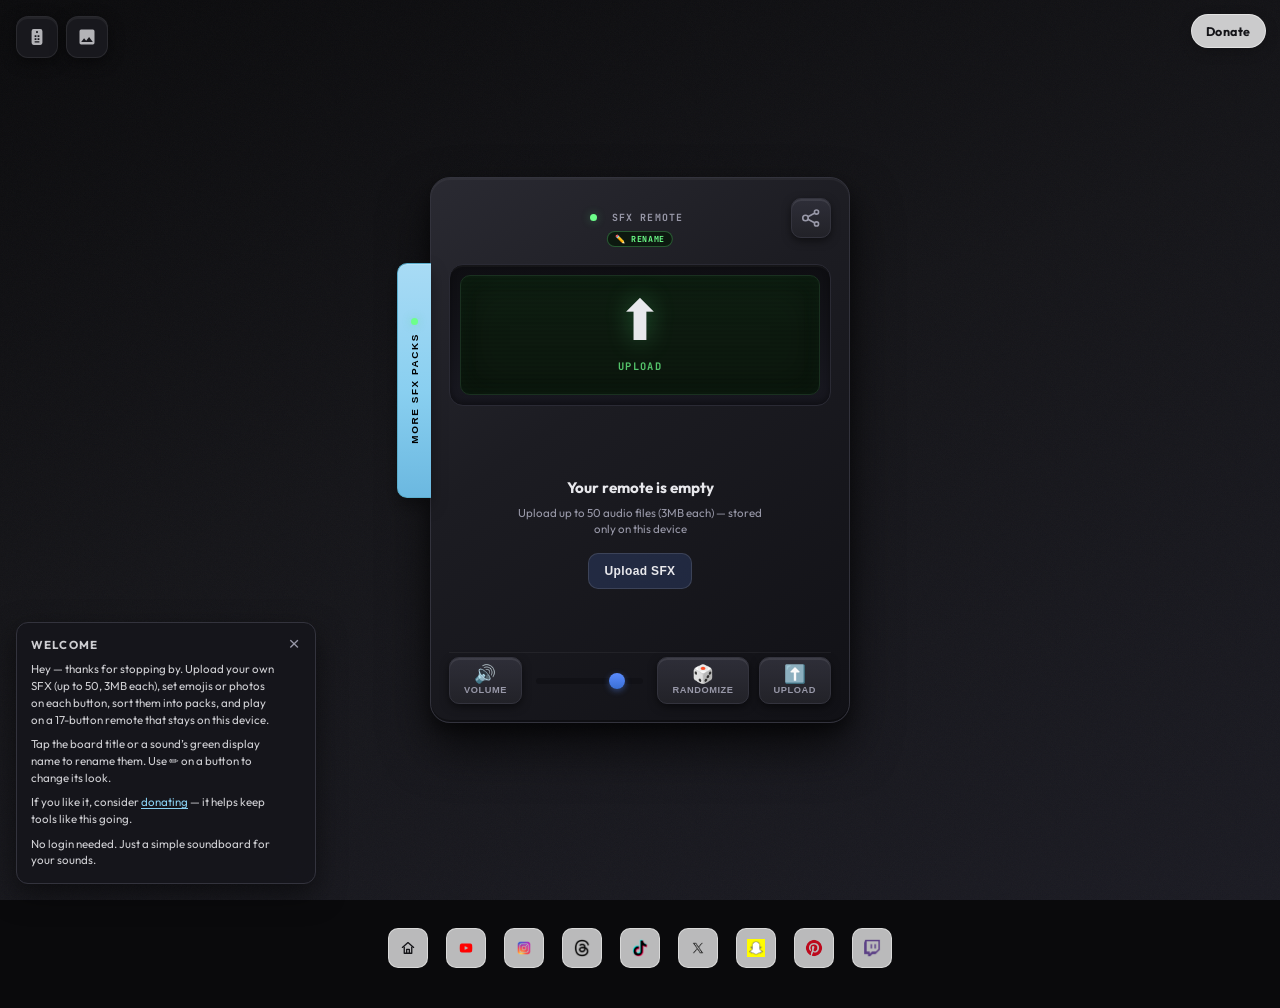
==== commit b8833a03: "Remove the pack tray helper note under Categories. Co-authored-by: Cursor <cursoragent@cursor.com>" ====
--- a/index.html
+++ b/index.html
@@ -274,7 +274,6 @@
 
         <div class="pack-tray" id="packTray" hidden>
           <p class="pack-tray-kicker">Categories</p>
-          <p class="pack-tray-note">Add your own packs · Remove to delete · Tap to play</p>
           <div class="pack-list" id="packList" role="list">
             <button class="pack-chip is-active" type="button" data-pack="all" data-emoji="🎛️" data-pinned="1">
               <span class="pack-chip-emoji" aria-hidden="true">🎛️</span>
--- a/css/styles.css
+++ b/css/styles.css
@@ -608,13 +608,6 @@
   margin-bottom: 4px;
 }
 
-.pack-tray-note {
-  font-size: 0.68rem;
-  line-height: 1.35;
-  color: var(--btn-label);
-  margin-bottom: 10px;
-}
-
 .pack-list {
   display: flex;
   flex-direction: column;
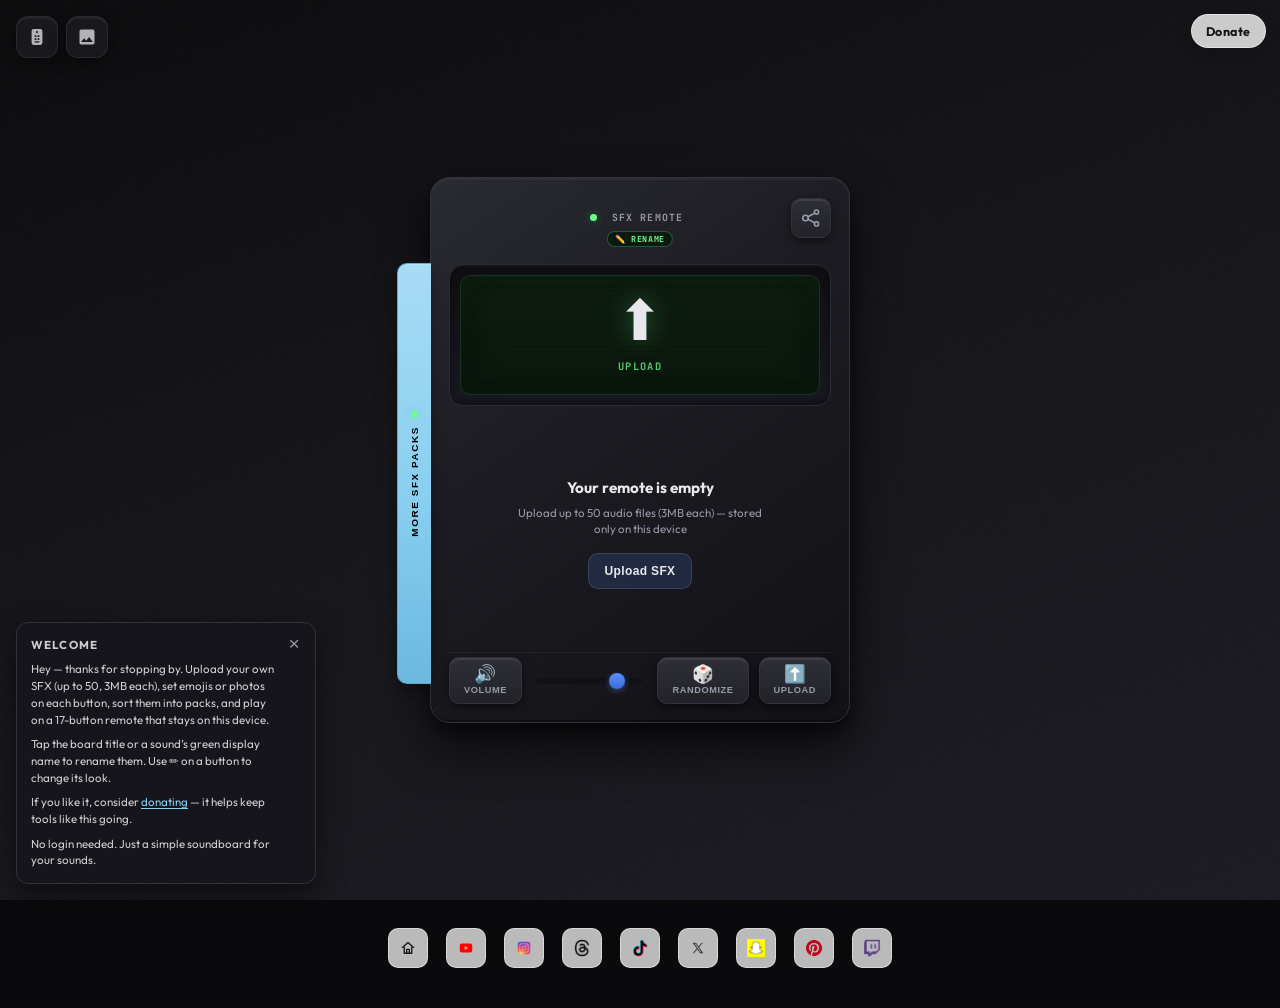
==== commit 22eeb71d: "Restore the pack tray helper note under Categories. Co-authored-by: Cursor <cursoragent@cursor.com>" ====
--- a/index.html
+++ b/index.html
@@ -274,6 +274,7 @@
 
         <div class="pack-tray" id="packTray" hidden>
           <p class="pack-tray-kicker">Categories</p>
+          <p class="pack-tray-note">Add your own packs · Remove to delete · Tap to play</p>
           <div class="pack-list" id="packList" role="list">
             <button class="pack-chip is-active" type="button" data-pack="all" data-emoji="🎛️" data-pinned="1">
               <span class="pack-chip-emoji" aria-hidden="true">🎛️</span>
--- a/css/styles.css
+++ b/css/styles.css
@@ -608,6 +608,13 @@
   margin-bottom: 4px;
 }
 
+.pack-tray-note {
+  font-size: 0.68rem;
+  line-height: 1.35;
+  color: var(--btn-label);
+  margin-bottom: 10px;
+}
+
 .pack-list {
   display: flex;
   flex-direction: column;
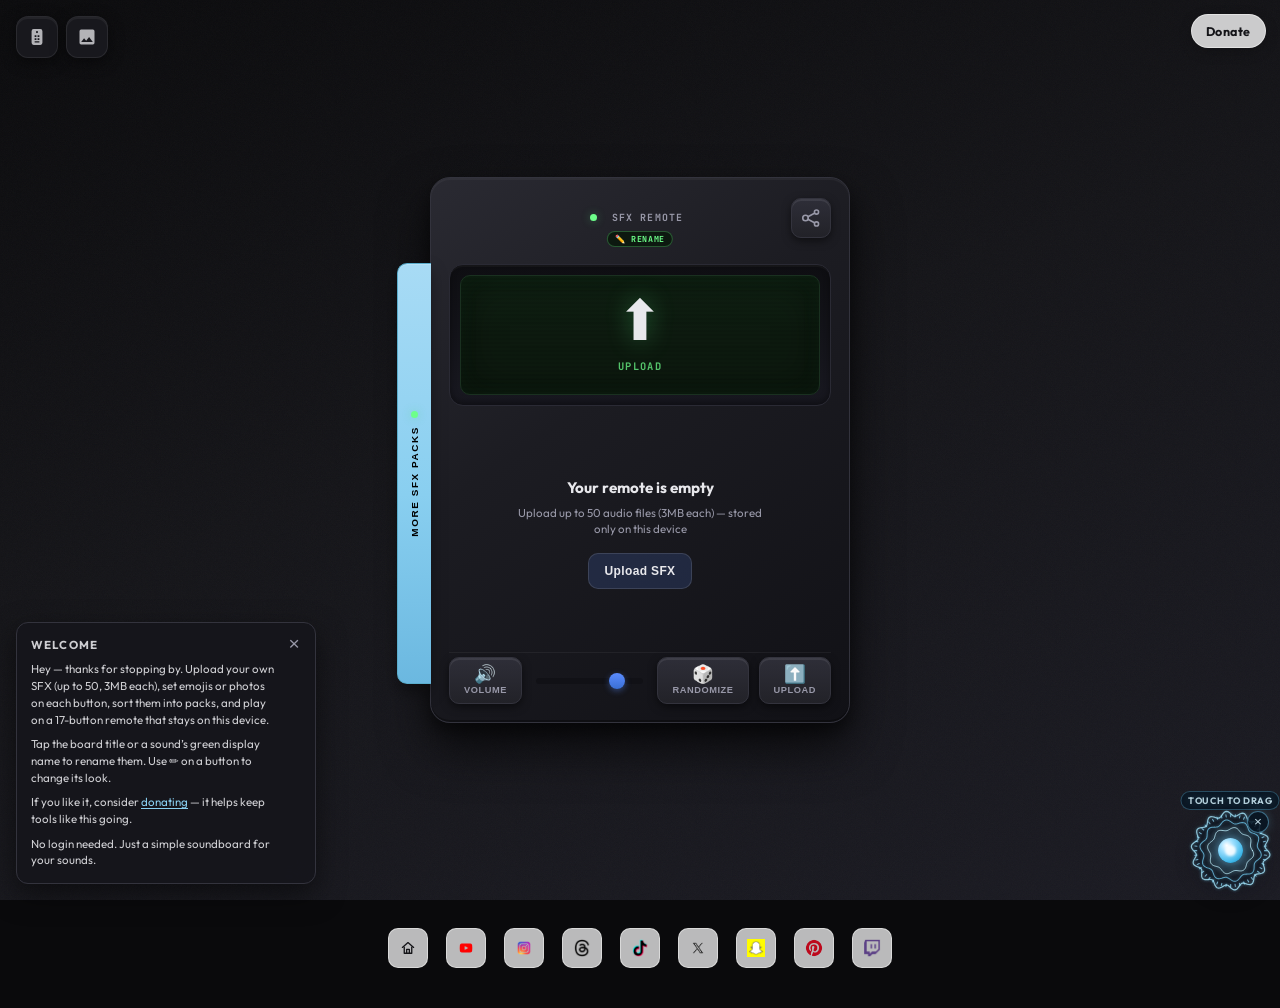
==== commit d31f0b02: "Add BLOOP helper for Noisegoblin FAQs. Co-authored-by: Cursor <cursoragent@cursor.com>" ====
--- a/index.html
+++ b/index.html
@@ -513,5 +513,7 @@
   </div>
 
   <script src="js/app.js"></script>
+  <link rel="stylesheet" href="css/bloop.css?v=20260910a" />
+  <script src="js/bloop.js?v=20260910a" defer></script>
 </body>
 </html>
--- a/css/bloop.css
+++ b/css/bloop.css
@@ -0,0 +1,1125 @@
+/* BLOOP — Noisegoblin port of Cristian Paez Jr site companion */
+/* Floating HUD companion — sitewide via site-nav.js */
+
+.cpjr-bot .visually-hidden {
+  position: absolute;
+  width: 1px;
+  height: 1px;
+  padding: 0;
+  margin: -1px;
+  overflow: hidden;
+  clip: rect(0, 0, 0, 0);
+  white-space: nowrap;
+  border: 0;
+}
+
+.cpjr-bot {
+  --bot-cyan: #7ad7ff;
+  --bot-cyan-soft: rgba(122, 215, 255, 0.35);
+  --bot-ink: #d7f4ff;
+  --bot-ease: cubic-bezier(0.22, 1, 0.36, 1);
+  position: fixed;
+  right: max(0.85rem, env(safe-area-inset-right));
+  bottom: max(0.85rem, env(safe-area-inset-bottom));
+  z-index: 90;
+  display: flex;
+  flex-direction: row;
+  align-items: flex-end;
+  gap: 0.65rem;
+  font-family: "Outfit", system-ui, sans-serif;
+  pointer-events: none;
+}
+
+.cpjr-bot * {
+  box-sizing: border-box;
+}
+
+.cpjr-bot-panel {
+  --panel-shift-x: 0px;
+  --panel-shift-y: 0px;
+  pointer-events: auto;
+  position: absolute;
+  right: calc(100% + 0.65rem);
+  bottom: 0;
+  left: auto;
+  top: auto;
+  width: min(20.5rem, calc(100vw - 6.75rem));
+  margin: 0;
+  border-radius: 0.95rem 0.95rem 0.35rem 0.95rem;
+  color: #e8f8ff;
+  background:
+    linear-gradient(135deg, rgba(20, 50, 72, 0.55) 0%, rgba(8, 22, 36, 0.72) 100%);
+  border: 1px solid rgba(122, 215, 255, 0.45);
+  box-shadow:
+    0 0 22px rgba(122, 215, 255, 0.2),
+    0 16px 40px rgba(0, 20, 40, 0.35),
+    inset 0 0 28px rgba(122, 215, 255, 0.08);
+  backdrop-filter: blur(12px);
+  overflow: hidden;
+  transform-origin: bottom right;
+  opacity: 0;
+  transform: translate(calc(12px + var(--panel-shift-x)), var(--panel-shift-y)) scale(0.96);
+  pointer-events: none;
+  z-index: 2;
+  transition:
+    opacity 0.32s var(--bot-ease),
+    transform 0.32s var(--bot-ease);
+}
+
+.cpjr-bot-panel.is-panel-right {
+  transform-origin: bottom left;
+}
+
+.cpjr-bot-panel.is-panel-down {
+  transform-origin: top right;
+  border-radius: 0.35rem 0.95rem 0.95rem 0.95rem;
+}
+
+.cpjr-bot-panel.is-panel-down.is-panel-right {
+  transform-origin: top left;
+  border-radius: 0.95rem 0.35rem 0.95rem 0.95rem;
+}
+
+.cpjr-bot--links .cpjr-bot-panel {
+  width: min(23.25rem, calc(100vw - 6.25rem));
+}
+
+.cpjr-bot-panel::before {
+  content: "";
+  position: absolute;
+  inset: 0;
+  z-index: 0;
+  background: repeating-linear-gradient(
+    180deg,
+    rgba(122, 215, 255, 0.05) 0 1px,
+    transparent 1px 3px
+  );
+  pointer-events: none;
+  opacity: 0.55;
+  mix-blend-mode: screen;
+}
+
+.cpjr-bot-panel::after {
+  content: "";
+  position: absolute;
+  top: 0;
+  left: -40%;
+  z-index: 0;
+  width: 40%;
+  height: 100%;
+  background: linear-gradient(
+    90deg,
+    transparent,
+    rgba(180, 235, 255, 0.16),
+    transparent
+  );
+  animation: cpjr-bot-holo-scan 3.6s ease-in-out infinite;
+  pointer-events: none;
+}
+
+.cpjr-bot.is-open .cpjr-bot-panel {
+  opacity: 1;
+  transform: translate(var(--panel-shift-x), var(--panel-shift-y)) scale(1);
+  pointer-events: auto;
+}
+
+.cpjr-bot-dock {
+  position: relative;
+  flex: 0 0 auto;
+  width: 4.5rem;
+  height: 4.5rem;
+  z-index: 1;
+  overflow: visible;
+}
+
+.cpjr-bot.is-repositioned {
+  right: auto;
+  bottom: auto;
+}
+
+.cpjr-bot.is-dragging {
+  transition: none;
+  user-select: none;
+}
+
+.cpjr-bot.is-dragging .cpjr-bot-launcher {
+  cursor: grabbing;
+}
+
+.cpjr-bot-hide {
+  pointer-events: auto;
+  position: absolute;
+  top: -0.2rem;
+  right: -0.15rem;
+  z-index: 4;
+  width: 1.35rem;
+  height: 1.35rem;
+  border: 1px solid rgba(122, 215, 255, 0.45);
+  border-radius: 999px;
+  padding: 0;
+  background: rgba(8, 22, 36, 0.88);
+  color: rgba(215, 244, 255, 0.9);
+  font-size: 0.85rem;
+  line-height: 1;
+  cursor: pointer;
+  box-shadow: 0 0 10px rgba(122, 215, 255, 0.2);
+}
+
+.cpjr-bot-hide:hover {
+  color: #fff;
+  border-color: rgba(122, 215, 255, 0.8);
+}
+
+.cpjr-bot-hide:focus-visible {
+  outline: 2px solid var(--bot-cyan);
+  outline-offset: 2px;
+}
+
+.cpjr-bot-move-hint {
+  pointer-events: none;
+  position: absolute;
+  left: 50%;
+  top: auto;
+  bottom: calc(100% + 0.28rem);
+  transform: translateX(-50%);
+  margin: 0;
+  padding: 0.18rem 0.4rem;
+  border-radius: 999px;
+  white-space: nowrap;
+  font-size: 0.58rem;
+  font-weight: 700;
+  letter-spacing: 0.06em;
+  text-transform: uppercase;
+  color: rgba(215, 244, 255, 0.82);
+  background: rgba(8, 22, 36, 0.82);
+  border: 1px solid rgba(122, 215, 255, 0.28);
+  text-shadow: 0 0 8px rgba(122, 215, 255, 0.25);
+}
+
+.cpjr-bot-move-hint[hidden] {
+  display: none;
+}
+
+@media (pointer: coarse) {
+  .cpjr-bot-move-hint {
+    display: none !important;
+  }
+}
+
+.cpjr-bot.is-open .cpjr-bot-move-hint,
+.cpjr-bot.is-dragging .cpjr-bot-move-hint {
+  opacity: 0;
+}
+
+.cpjr-bot.is-hidden {
+  display: none !important;
+}
+
+.cpjr-bot-panel-head,
+.cpjr-bot-log,
+.cpjr-bot-suggestions,
+.cpjr-bot-form {
+  position: relative;
+  z-index: 1;
+}
+
+.cpjr-bot-panel-head {
+  display: flex;
+  align-items: center;
+  justify-content: space-between;
+  gap: 0.5rem;
+  padding: 0.75rem 0.85rem;
+  border-bottom: 1px solid rgba(122, 215, 255, 0.22);
+  background: linear-gradient(90deg, rgba(122, 215, 255, 0.14), transparent 72%);
+}
+
+.cpjr-bot-panel-head strong {
+  font-size: 0.82rem;
+  font-weight: 700;
+  letter-spacing: 0.14em;
+  text-transform: uppercase;
+  color: var(--bot-cyan);
+  text-shadow: 0 0 10px rgba(122, 215, 255, 0.45);
+}
+
+.cpjr-bot-panel-head span {
+  display: block;
+  margin-top: 0.2rem;
+  max-width: 16rem;
+  font-size: 0.66rem;
+  font-weight: 500;
+  letter-spacing: 0.03em;
+  line-height: 1.35;
+  color: rgba(215, 244, 255, 0.72);
+}
+
+.cpjr-bot-mode {
+  position: relative;
+  z-index: 1;
+  display: flex;
+  gap: 0.25rem;
+  margin: 0.55rem 0.7rem 0;
+  padding: 0.22rem;
+  border: 1px solid rgba(122, 215, 255, 0.35);
+  border-radius: 999px;
+  background: rgba(8, 18, 30, 0.45);
+  backdrop-filter: blur(8px);
+}
+
+.cpjr-bot-mode[hidden] {
+  display: none !important;
+}
+
+.cpjr-bot-mode button {
+  flex: 1 1 0;
+  min-height: 1.7rem;
+  border: 0;
+  border-radius: 999px;
+  background: transparent;
+  color: rgba(215, 244, 255, 0.72);
+  font: inherit;
+  font-size: 0.68rem;
+  font-weight: 700;
+  letter-spacing: 0.08em;
+  text-transform: uppercase;
+  cursor: pointer;
+}
+
+.cpjr-bot-mode button.is-selected {
+  background: rgba(122, 215, 255, 0.22);
+  color: #fff;
+  box-shadow: 0 0 12px rgba(122, 215, 255, 0.28);
+}
+
+.cpjr-bot-mode button.is-locked,
+.cpjr-bot-mode button.is-locked:disabled {
+  display: inline-flex;
+  align-items: center;
+  justify-content: center;
+  gap: 0.28rem;
+  color: rgba(170, 178, 188, 0.72);
+  cursor: not-allowed;
+  opacity: 0.72;
+  box-shadow: none;
+  background: rgba(90, 96, 106, 0.22);
+}
+
+.cpjr-bot-mode-lock {
+  flex: 0 0 auto;
+  display: block;
+  opacity: 0.9;
+}
+
+.cpjr-bot-mode button:focus-visible {
+  outline: 2px solid var(--bot-cyan);
+  outline-offset: 1px;
+}
+
+.cpjr-bot-mode button.is-locked:focus-visible {
+  outline-color: rgba(170, 178, 188, 0.7);
+}
+
+.cpjr-bot-close {
+  width: 2rem;
+  height: 2rem;
+  border: 1px solid rgba(122, 215, 255, 0.35);
+  border-radius: 50%;
+  background: rgba(8, 18, 30, 0.35);
+  color: var(--bot-cyan);
+  font-size: 1.15rem;
+  line-height: 1;
+  cursor: pointer;
+  backdrop-filter: blur(8px);
+}
+
+.cpjr-bot-close:hover {
+  background: rgba(122, 215, 255, 0.14);
+}
+
+.cpjr-bot-close:focus-visible {
+  outline: 2px solid var(--bot-cyan);
+  outline-offset: 2px;
+}
+
+.cpjr-bot-log {
+  display: flex;
+  flex-direction: column;
+  gap: 0.55rem;
+  max-height: min(20rem, 48vh);
+  overflow-x: hidden;
+  overflow-y: auto;
+  padding: 0.85rem;
+  scroll-behavior: smooth;
+}
+
+.cpjr-bot-msg {
+  position: relative;
+  max-width: 100%;
+  padding: 0.55rem 0.7rem;
+  border-radius: 0.85rem 0.85rem 0.25rem 0.85rem;
+  font-size: 0.84rem;
+  line-height: 1.45;
+  overflow: visible;
+  overflow-wrap: anywhere;
+  word-break: break-word;
+  animation: cpjr-bot-msg-holo-in 0.35s var(--bot-ease) both;
+}
+
+.cpjr-bot-msg > * {
+  position: relative;
+  z-index: 1;
+}
+
+.cpjr-bot-msg--bot {
+  align-self: flex-start;
+  max-width: 95%;
+  color: #e8f8ff;
+  background:
+    linear-gradient(135deg, rgba(20, 50, 72, 0.5) 0%, rgba(8, 22, 36, 0.62) 100%);
+  border: 1px solid rgba(122, 215, 255, 0.4);
+  box-shadow:
+    0 0 14px rgba(122, 215, 255, 0.12),
+    inset 0 0 16px rgba(122, 215, 255, 0.06);
+  backdrop-filter: blur(8px);
+}
+
+.cpjr-bot-msg--bot::before {
+  content: "";
+  position: absolute;
+  inset: 0;
+  background: repeating-linear-gradient(
+    180deg,
+    rgba(122, 215, 255, 0.05) 0 1px,
+    transparent 1px 3px
+  );
+  pointer-events: none;
+  opacity: 0.45;
+  mix-blend-mode: screen;
+}
+
+.cpjr-bot-msg--user {
+  align-self: flex-end;
+  max-width: 95%;
+  border-radius: 0.85rem 0.85rem 0.85rem 0.25rem;
+  color: #e8f8ff;
+  background:
+    linear-gradient(135deg, rgba(122, 215, 255, 0.28) 0%, rgba(40, 110, 140, 0.45) 100%);
+  border: 1px solid rgba(122, 215, 255, 0.7);
+  box-shadow:
+    0 0 14px rgba(122, 215, 255, 0.2),
+    inset 0 0 14px rgba(122, 215, 255, 0.12);
+  backdrop-filter: blur(8px);
+  text-shadow: 0 0 8px rgba(0, 20, 40, 0.35);
+}
+
+.cpjr-bot-msg a {
+  position: relative;
+  z-index: 1;
+  color: #9fe0ff;
+  font-weight: 600;
+  text-decoration: underline;
+  text-underline-offset: 2px;
+  text-shadow: 0 0 8px rgba(122, 215, 255, 0.35);
+}
+
+.cpjr-bot-msg--user a {
+  color: #f2fbff;
+}
+
+.cpjr-bot-suggestions {
+  display: flex;
+  flex-wrap: wrap;
+  gap: 0.35rem;
+  padding: 0 0.85rem 0.65rem;
+}
+
+.cpjr-bot-chip {
+  border: 1px solid rgba(122, 215, 255, 0.45);
+  border-radius: 999px;
+  background: rgba(8, 22, 36, 0.45);
+  padding: 0.28rem 0.65rem;
+  font: inherit;
+  font-size: 0.7rem;
+  font-weight: 600;
+  letter-spacing: 0.02em;
+  color: var(--bot-cyan);
+  cursor: pointer;
+  backdrop-filter: blur(8px);
+  box-shadow: 0 0 10px rgba(122, 215, 255, 0.08);
+  transition:
+    background 0.2s var(--bot-ease),
+    border-color 0.2s var(--bot-ease),
+    box-shadow 0.2s var(--bot-ease);
+}
+
+.cpjr-bot-chip:hover {
+  background: rgba(122, 215, 255, 0.16);
+  border-color: rgba(122, 215, 255, 0.75);
+  box-shadow: 0 0 14px rgba(122, 215, 255, 0.2);
+}
+
+.cpjr-bot-chip:focus-visible {
+  outline: 2px solid var(--bot-cyan);
+  outline-offset: 2px;
+}
+
+.cpjr-bot-form {
+  display: flex;
+  gap: 0.4rem;
+  padding: 0.65rem 0.75rem 0.8rem;
+  border-top: 1px solid rgba(122, 215, 255, 0.22);
+  background: linear-gradient(180deg, transparent, rgba(122, 215, 255, 0.05));
+}
+
+.cpjr-bot-form input {
+  flex: 1;
+  min-width: 0;
+  border: 1px solid rgba(122, 215, 255, 0.4);
+  border-radius: 999px;
+  padding: 0.5rem 0.8rem;
+  font: inherit;
+  font-size: 0.84rem;
+  color: #e8f8ff;
+  background: rgba(8, 22, 36, 0.45);
+  box-shadow: inset 0 0 12px rgba(122, 215, 255, 0.06);
+  backdrop-filter: blur(8px);
+}
+
+.cpjr-bot-form input::placeholder {
+  color: rgba(215, 244, 255, 0.4);
+}
+
+.cpjr-bot-form input:focus-visible {
+  outline: 2px solid var(--bot-cyan);
+  outline-offset: 1px;
+}
+
+.cpjr-bot-form button[type="submit"] {
+  flex: 0 0 auto;
+  border: 1px solid rgba(122, 215, 255, 0.75);
+  border-radius: 999px;
+  padding: 0.5rem 0.85rem;
+  font: inherit;
+  font-size: 0.75rem;
+  font-weight: 700;
+  letter-spacing: 0.06em;
+  text-transform: uppercase;
+  color: #e8f8ff;
+  background: linear-gradient(135deg, rgba(122, 215, 255, 0.35), rgba(40, 110, 140, 0.55));
+  box-shadow: 0 0 14px rgba(122, 215, 255, 0.22);
+  cursor: pointer;
+  backdrop-filter: blur(8px);
+}
+
+.cpjr-bot-form button[type="submit"]:hover {
+  filter: brightness(1.1);
+}
+
+@keyframes cpjr-bot-msg-holo-in {
+  from {
+    opacity: 0;
+    transform: translateY(8px) scale(0.98);
+  }
+
+  to {
+    opacity: 1;
+    transform: translateY(0) scale(1);
+  }
+}
+
+/* HUD orb with circling waveform rings */
+.cpjr-bot-launcher {
+  pointer-events: auto;
+  position: absolute;
+  inset: 0;
+  width: 100%;
+  height: 100%;
+  border: 0;
+  padding: 0;
+  background: transparent;
+  cursor: pointer;
+  overflow: visible;
+}
+
+.cpjr-bot-launcher:focus-visible {
+  outline: 2px solid var(--bot-cyan);
+  outline-offset: 4px;
+  border-radius: 50%;
+}
+
+.cpjr-bot-hud {
+  position: absolute;
+  inset: 0;
+  border-radius: 50%;
+  background: rgba(8, 18, 30, 0.42);
+  box-shadow:
+    0 0 0 1px rgba(8, 18, 30, 0.2),
+    0 8px 20px rgba(0, 12, 24, 0.22);
+  overflow: visible;
+}
+
+html.site-night .cpjr-bot-hud {
+  background: transparent;
+  box-shadow: none;
+}
+
+.cpjr-bot-waves {
+  position: absolute;
+  inset: -12%;
+  width: 124%;
+  height: 124%;
+  overflow: visible;
+}
+
+.cpjr-bot-wave-spin {
+  transform-origin: 50px 50px;
+}
+
+.cpjr-bot-wave-spin--outer {
+  animation: cpjr-bot-spin 14s linear infinite;
+}
+
+.cpjr-bot-wave-spin--mid {
+  animation: cpjr-bot-spin-rev 9s linear infinite;
+}
+
+.cpjr-bot-wave-spin--inner {
+  animation: cpjr-bot-spin 6s linear infinite;
+}
+
+.cpjr-bot-wave {
+  fill: none;
+  stroke-linecap: round;
+  stroke-linejoin: round;
+}
+
+.cpjr-bot-wave--outer {
+  stroke: rgba(170, 235, 255, 0.78);
+  stroke-width: 1.35;
+  filter: drop-shadow(0 0 2px rgba(122, 215, 255, 0.65));
+}
+
+.cpjr-bot-wave--mid {
+  stroke: rgba(122, 215, 255, 0.7);
+  stroke-width: 1.15;
+  filter: drop-shadow(0 0 2px rgba(122, 215, 255, 0.45));
+}
+
+.cpjr-bot-wave--inner {
+  stroke: rgba(200, 245, 255, 0.85);
+  stroke-width: 1.05;
+  filter: drop-shadow(0 0 2.5px rgba(160, 230, 255, 0.7));
+}
+
+.cpjr-bot-spectrum line {
+  stroke: rgba(150, 225, 255, 0.72);
+  stroke-width: 1.2;
+  stroke-linecap: round;
+  filter: drop-shadow(0 0 1.5px rgba(122, 215, 255, 0.55));
+}
+
+.cpjr-bot-core {
+  position: absolute;
+  left: 50%;
+  top: 50%;
+  width: 1.55rem;
+  height: 1.55rem;
+  margin: -0.775rem 0 0 -0.775rem;
+  border-radius: 50%;
+  background:
+    radial-gradient(circle at 35% 30%, #fff 0%, #9fe0ff 28%, #3eb6e8 70%, #1a6f96 100%);
+  box-shadow:
+    0 0 16px rgba(122, 215, 255, 0.85),
+    0 0 32px rgba(122, 215, 255, 0.35);
+  animation: cpjr-bot-core 2.4s ease-in-out infinite;
+  z-index: 2;
+}
+
+.cpjr-bot-core::before {
+  content: "";
+  position: absolute;
+  inset: 28%;
+  border-radius: 50%;
+  background: rgba(255, 255, 255, 0.85);
+  filter: blur(1px);
+}
+
+.cpjr-bot-launcher:hover .cpjr-bot-core {
+  filter: brightness(1.12);
+}
+
+.cpjr-bot.is-open .cpjr-bot-wave-spin--outer {
+  animation-duration: 7s;
+}
+
+.cpjr-bot.is-open .cpjr-bot-wave-spin--mid {
+  animation-duration: 4.5s;
+}
+
+.cpjr-bot.is-open .cpjr-bot-core {
+  box-shadow:
+    0 0 20px rgba(122, 215, 255, 1),
+    0 0 40px rgba(122, 215, 255, 0.55);
+}
+
+.cpjr-bot-bubble {
+  pointer-events: auto;
+  position: absolute;
+  right: calc(100% + 0.55rem);
+  bottom: 0.15rem;
+  width: min(16rem, calc(100vw - 6.5rem));
+  display: flex;
+  flex-direction: column;
+  align-items: flex-end;
+  gap: 0.45rem;
+  background: transparent;
+  border: 0;
+  box-shadow: none;
+  padding: 0;
+  opacity: 0;
+  transform: translateX(10px);
+  transition:
+    opacity 0.32s var(--bot-ease),
+    transform 0.32s var(--bot-ease);
+}
+
+.cpjr-bot--links .cpjr-bot-bubble {
+  width: min(18.5rem, calc(100vw - 6rem));
+}
+
+.cpjr-bot-bubble[hidden] {
+  display: none !important;
+}
+
+.cpjr-bot-bubble.is-on {
+  opacity: 1;
+  transform: translateX(0);
+}
+
+.cpjr-bot.is-open .cpjr-bot-bubble {
+  opacity: 0;
+  transform: translateX(10px);
+  pointer-events: none;
+}
+
+.cpjr-bot-bubble-close {
+  align-self: flex-end;
+  width: 1.45rem;
+  height: 1.45rem;
+  margin-bottom: -0.15rem;
+  border: 1px solid rgba(122, 215, 255, 0.35);
+  border-radius: 50%;
+  background: rgba(8, 18, 30, 0.65);
+  color: rgba(122, 215, 255, 0.8);
+  font-size: 0.95rem;
+  line-height: 1;
+  cursor: pointer;
+  backdrop-filter: blur(8px);
+}
+
+.cpjr-bot-bubble-close:hover {
+  background: rgba(122, 215, 255, 0.14);
+  color: var(--bot-cyan);
+}
+
+.cpjr-bot-holo-msg {
+  position: relative;
+  max-width: 100%;
+  padding: 0.55rem 0.7rem;
+  border-radius: 0.85rem 0.85rem 0.2rem 0.85rem;
+  color: #e8f8ff;
+  font-size: 0.78rem;
+  font-weight: 500;
+  line-height: 1.4;
+  letter-spacing: 0.01em;
+  background:
+    linear-gradient(135deg, rgba(20, 50, 72, 0.55) 0%, rgba(8, 22, 36, 0.72) 100%);
+  border: 1px solid rgba(122, 215, 255, 0.45);
+  box-shadow:
+    0 0 18px rgba(122, 215, 255, 0.18),
+    inset 0 0 20px rgba(122, 215, 255, 0.08);
+  backdrop-filter: blur(10px);
+  overflow: hidden;
+  opacity: 0;
+  transform: translateY(8px) scale(0.98);
+  transition:
+    opacity 0.35s var(--bot-ease),
+    transform 0.35s var(--bot-ease);
+}
+
+.cpjr-bot-bubble.is-on .cpjr-bot-holo-msg.is-in {
+  opacity: 1;
+  transform: translateY(0) scale(1);
+}
+
+.cpjr-bot-holo-msg::before {
+  content: "";
+  position: absolute;
+  inset: 0;
+  background: repeating-linear-gradient(
+    180deg,
+    rgba(122, 215, 255, 0.05) 0 1px,
+    transparent 1px 3px
+  );
+  pointer-events: none;
+  opacity: 0.55;
+  mix-blend-mode: screen;
+}
+
+.cpjr-bot-holo-msg::after {
+  content: "";
+  position: absolute;
+  top: 0;
+  left: -40%;
+  width: 40%;
+  height: 100%;
+  background: linear-gradient(
+    90deg,
+    transparent,
+    rgba(180, 235, 255, 0.18),
+    transparent
+  );
+  animation: cpjr-bot-holo-scan 3.6s ease-in-out infinite;
+  pointer-events: none;
+}
+
+.cpjr-bot-holo-msg--project {
+  padding-bottom: 0.65rem;
+}
+
+.cpjr-bot-holo-label {
+  display: block;
+  margin-bottom: 0.2rem;
+  font-size: 0.62rem;
+  font-weight: 700;
+  letter-spacing: 0.14em;
+  text-transform: uppercase;
+  color: var(--bot-cyan);
+  text-shadow: 0 0 10px rgba(122, 215, 255, 0.45);
+}
+
+.cpjr-bot-holo-title {
+  display: block;
+  margin: 0 0 0.25rem;
+  font-size: 0.9rem;
+  font-weight: 700;
+  color: #fff;
+  text-shadow: 0 0 12px rgba(122, 215, 255, 0.35);
+}
+
+.cpjr-bot-holo-body {
+  margin: 0 0 0.45rem;
+  color: rgba(215, 244, 255, 0.82);
+}
+
+.cpjr-bot-holo-cta {
+  position: relative;
+  z-index: 1;
+  display: inline-block;
+  font-size: 0.72rem;
+  font-weight: 700;
+  letter-spacing: 0.04em;
+  color: var(--bot-cyan);
+  text-decoration: none;
+  text-shadow: 0 0 8px rgba(122, 215, 255, 0.4);
+}
+
+.cpjr-bot-holo-cta:hover {
+  text-decoration: underline;
+  text-underline-offset: 2px;
+}
+
+.cpjr-bot-holo-cta[hidden] {
+  display: none !important;
+}
+
+.cpjr-bot-holo-actions {
+  position: relative;
+  z-index: 1;
+  display: flex;
+  flex-direction: column;
+  align-items: flex-start;
+  gap: 0.28rem;
+  margin-top: 0.15rem;
+}
+
+.cpjr-bot-holo-actions[hidden] {
+  display: none;
+}
+
+.cpjr-bot-holo-action {
+  appearance: none;
+  border: 0;
+  background: transparent;
+  padding: 0;
+  margin: 0;
+  font: inherit;
+  font-size: 0.72rem;
+  font-weight: 700;
+  letter-spacing: 0.04em;
+  color: var(--bot-cyan);
+  cursor: pointer;
+  text-shadow: 0 0 8px rgba(122, 215, 255, 0.4);
+  text-align: left;
+}
+
+.cpjr-bot-holo-action:hover {
+  text-decoration: underline;
+  text-underline-offset: 2px;
+}
+
+.cpjr-bot-holo-action--muted {
+  color: rgba(215, 244, 255, 0.72);
+  text-shadow: none;
+  font-weight: 600;
+}
+
+.cpjr-bot-inline-cookies {
+  appearance: none;
+  border: 0;
+  background: transparent;
+  padding: 0;
+  margin: 0;
+  font: inherit;
+  font-weight: 700;
+  color: var(--bot-cyan);
+  cursor: pointer;
+  text-decoration: underline;
+  text-underline-offset: 2px;
+}
+
+.cpjr-bot-yt {
+  pointer-events: none;
+  position: absolute;
+  right: 0;
+  bottom: calc(100% + 0.55rem);
+  z-index: 3;
+  width: min(18.75rem, calc(100vw - 1.5rem));
+  padding: 0.55rem 0.6rem 0.65rem;
+  border-radius: 0.95rem 0.95rem 0.3rem 0.95rem;
+  color: #e8f8ff;
+  background:
+    linear-gradient(135deg, rgba(20, 50, 72, 0.62) 0%, rgba(8, 22, 36, 0.82) 100%);
+  border: 1px solid rgba(122, 215, 255, 0.45);
+  box-shadow:
+    0 0 22px rgba(122, 215, 255, 0.22),
+    0 16px 36px rgba(0, 20, 40, 0.4),
+    inset 0 0 24px rgba(122, 215, 255, 0.08);
+  backdrop-filter: blur(12px);
+  overflow: hidden;
+  opacity: 0;
+  transform: translateX(calc(100% + 1.25rem));
+  transition:
+    opacity 0.38s var(--bot-ease),
+    transform 0.42s var(--bot-ease);
+}
+
+.cpjr-bot-yt[hidden] {
+  display: none !important;
+}
+
+.cpjr-bot-yt.is-open {
+  pointer-events: auto;
+  opacity: 1;
+  transform: translateX(0);
+}
+
+.cpjr-bot-yt::before {
+  content: "";
+  position: absolute;
+  inset: 0;
+  z-index: 0;
+  background: repeating-linear-gradient(
+    180deg,
+    rgba(122, 215, 255, 0.05) 0 1px,
+    transparent 1px 3px
+  );
+  pointer-events: none;
+  opacity: 0.55;
+  mix-blend-mode: screen;
+}
+
+.cpjr-bot-yt::after {
+  content: "";
+  position: absolute;
+  top: 0;
+  left: -40%;
+  z-index: 0;
+  width: 40%;
+  height: 100%;
+  background: linear-gradient(
+    90deg,
+    transparent,
+    rgba(180, 235, 255, 0.16),
+    transparent
+  );
+  animation: cpjr-bot-holo-scan 3.6s ease-in-out infinite;
+  pointer-events: none;
+}
+
+.cpjr-bot-yt-toolbar,
+.cpjr-bot-yt-title,
+.cpjr-bot-yt-frame {
+  position: relative;
+  z-index: 1;
+}
+
+.cpjr-bot-yt-toolbar {
+  display: flex;
+  align-items: center;
+  justify-content: space-between;
+  gap: 0.5rem;
+  margin-bottom: 0.35rem;
+}
+
+.cpjr-bot-yt-toolbar .cpjr-bot-holo-label {
+  margin: 0;
+}
+
+.cpjr-bot-yt-close {
+  flex: 0 0 auto;
+  width: 1.55rem;
+  height: 1.55rem;
+  border: 1px solid rgba(122, 215, 255, 0.4);
+  border-radius: 50%;
+  background: rgba(8, 18, 30, 0.7);
+  color: rgba(122, 215, 255, 0.9);
+  font-size: 1rem;
+  line-height: 1;
+  cursor: pointer;
+  backdrop-filter: blur(8px);
+}
+
+.cpjr-bot-yt-close:hover {
+  background: rgba(122, 215, 255, 0.16);
+  color: var(--bot-cyan);
+}
+
+.cpjr-bot-yt-close:focus-visible {
+  outline: 2px solid var(--bot-cyan);
+  outline-offset: 2px;
+}
+
+.cpjr-bot-yt-title {
+  margin: 0 0 0.5rem;
+  font-size: 0.78rem;
+  font-weight: 700;
+  line-height: 1.35;
+  color: #fff;
+  text-shadow: 0 0 12px rgba(122, 215, 255, 0.35);
+  display: -webkit-box;
+  -webkit-line-clamp: 2;
+  -webkit-box-orient: vertical;
+  overflow: hidden;
+}
+
+.cpjr-bot-yt-frame {
+  position: relative;
+  width: 100%;
+  aspect-ratio: 16 / 9;
+  overflow: hidden;
+  border-radius: 0.55rem;
+  background: rgba(0, 10, 20, 0.85);
+  border: 1px solid rgba(122, 215, 255, 0.28);
+}
+
+.cpjr-bot-yt-frame iframe {
+  position: absolute;
+  inset: 0;
+  width: 100%;
+  height: 100%;
+  border: 0;
+}
+
+@keyframes cpjr-bot-holo-scan {
+  0% {
+    left: -45%;
+  }
+
+  55%,
+  100% {
+    left: 110%;
+  }
+}
+
+@keyframes cpjr-bot-spin {
+  to {
+    transform: rotate(360deg);
+  }
+}
+
+@keyframes cpjr-bot-spin-rev {
+  to {
+    transform: rotate(-360deg);
+  }
+}
+
+@keyframes cpjr-bot-core {
+  0%,
+  100% {
+    transform: scale(1);
+  }
+
+  50% {
+    transform: scale(1.08);
+  }
+}
+
+@media (max-width: 560px) {
+  .cpjr-bot {
+    right: 0.65rem;
+    bottom: 0.65rem;
+    gap: 0.45rem;
+  }
+
+  .cpjr-bot-dock {
+    width: 4rem;
+    height: 4rem;
+  }
+
+  .cpjr-bot-panel {
+    width: min(17.5rem, calc(100vw - 5.5rem));
+  }
+
+  .cpjr-bot--links .cpjr-bot-panel {
+    width: min(19.75rem, calc(100vw - 5.25rem));
+  }
+
+  .cpjr-bot-bubble {
+    width: min(14rem, calc(100vw - 5.75rem));
+  }
+
+  .cpjr-bot--links .cpjr-bot-bubble {
+    width: min(16.25rem, calc(100vw - 5.5rem));
+  }
+
+  .cpjr-bot-holo-msg {
+    font-size: 0.74rem;
+  }
+}
+
+@media (prefers-reduced-motion: reduce) {
+  .cpjr-bot-wave-spin--outer,
+  .cpjr-bot-wave-spin--mid,
+  .cpjr-bot-wave-spin--inner,
+  .cpjr-bot-core,
+  .cpjr-bot-holo-msg::after,
+  .cpjr-bot-panel::after,
+  .cpjr-bot-yt::after {
+    animation: none;
+  }
+
+  .cpjr-bot-panel,
+  .cpjr-bot-bubble,
+  .cpjr-bot-msg,
+  .cpjr-bot-yt {
+    transition: none;
+    animation: none;
+  }
+}
+
+body.full-menu-open .cpjr-bot,
+body.menu-open .cpjr-bot {
+  opacity: 0;
+  pointer-events: none;
+}
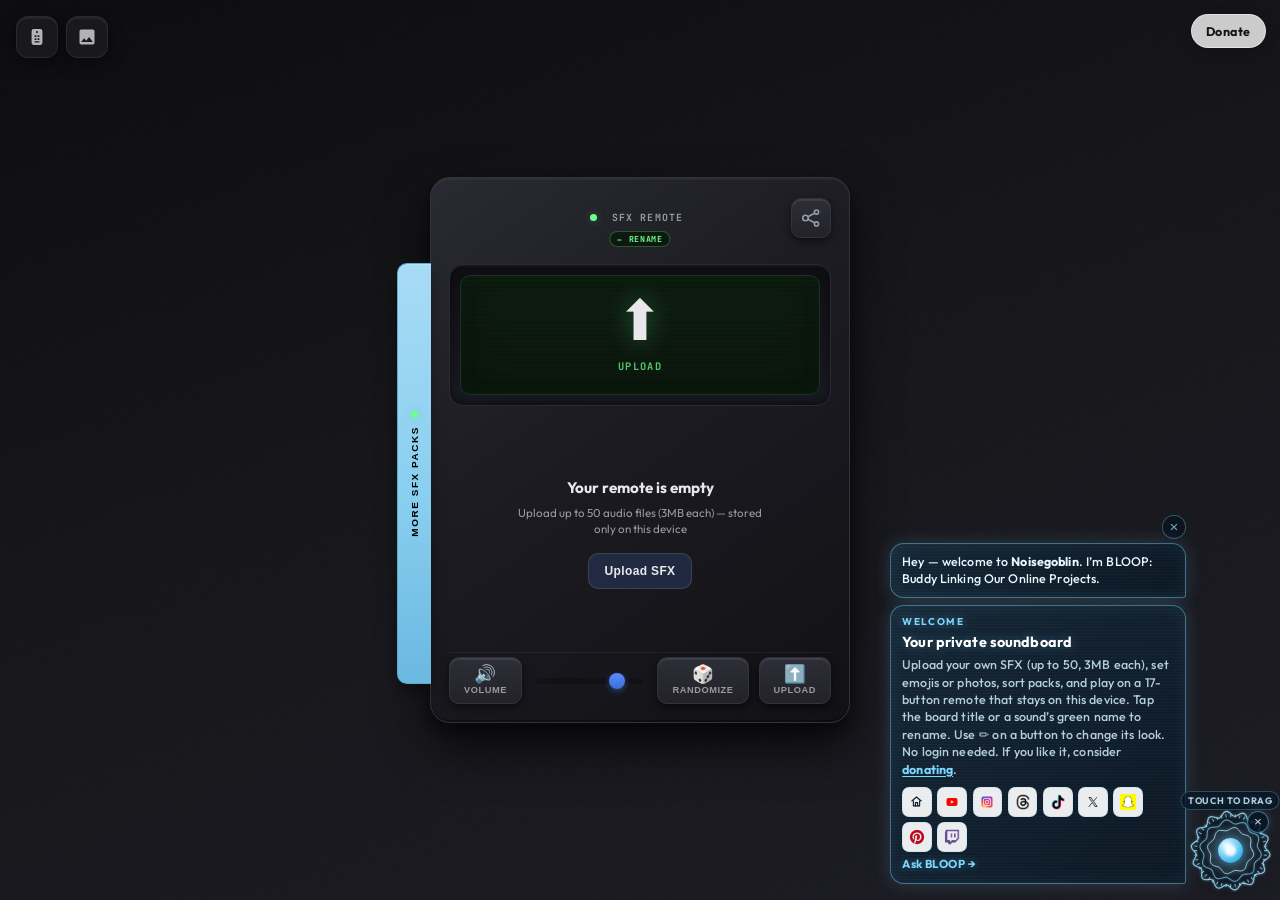
==== commit 55b20f14: "Move welcome and socials into the BLOOP floating alert. Co-authored-by: Cursor <cursoragent@cursor.c" ====
--- a/index.html
+++ b/index.html
@@ -246,17 +246,6 @@
     Donate
   </a>
 
-  <aside class="welcome-pop" id="welcomePop" role="dialog" aria-label="Welcome" hidden>
-    <button class="welcome-pop-close" id="welcomePopClose" type="button" aria-label="Close welcome message">
-      <span aria-hidden="true">&times;</span>
-    </button>
-    <p class="welcome-pop-kicker">Welcome</p>
-    <p>Hey — thanks for stopping by. Upload your own SFX (up to 50, 3MB each), set emojis or photos on each button, sort them into packs, and play on a 17-button remote that stays on this device.</p>
-    <p>Tap the board title or a sound’s green display name to rename them. Use ✏️ on a button to change its look.</p>
-    <p>If you like it, consider <a href="https://www.paypal.com/donate/?hosted_button_id=XRLVQFNNNTMAG" target="_blank" rel="noopener noreferrer">donating</a> — it helps keep tools like this going.</p>
-    <p>No login needed. Just a simple soundboard for your sounds.</p>
-  </aside>
-
   <main class="page">
     <div class="device-stage">
       <aside class="pack-bookmark" id="packBookmark">
@@ -433,41 +422,6 @@
     </div>
    </main>
 
-  <nav class="social-links" aria-label="Social media">
-  <a href="https://www.iamchrispaezjr.com" target="_blank" rel="noopener noreferrer" aria-label="Home" title="Home">
-    <svg class="social-icon-stroke" viewBox="0 0 24 24" aria-hidden="true" focusable="false">
-      <path d="M4.5 11.2 12 4.8l7.5 6.4" fill="none" stroke="currentColor" stroke-width="1.75" stroke-linecap="round" stroke-linejoin="round"/>
-      <path d="M7 10.8V19h10v-8.2" fill="none" stroke="currentColor" stroke-width="1.75" stroke-linecap="round" stroke-linejoin="round"/>
-      <path d="M10.2 19v-5.2h3.6V19" fill="none" stroke="currentColor" stroke-width="1.75" stroke-linecap="round" stroke-linejoin="round"/>
-    </svg>
-  </a>
-  <a href="https://youtube.com/@iamchrispaezjr" target="_blank" rel="noopener noreferrer" aria-label="YouTube" title="YouTube">
-    <img src="youtube.png" alt="YouTube" width="18" height="18">
-  </a>
-  <a href="https://instagram.com/iamchrispaezjr" target="_blank" rel="noopener noreferrer" aria-label="Instagram" title="Instagram">
-    <img src="instagram.png" alt="Instagram" width="18" height="18">
-  </a>
-  <a href="https://www.threads.net/@iamchrispaezjr" target="_blank" rel="noopener noreferrer" aria-label="Threads" title="Threads">
-    <img src="threads.png" alt="Threads" width="18" height="18">
-  </a>
-  <a href="https://tiktok.com/@iamchrispaezjr" target="_blank" rel="noopener noreferrer" aria-label="TikTok" title="TikTok">
-    <img src="tiktok.png" alt="TikTok" width="18" height="18">
-  </a>
-  <a href="https://twitter.com/iamchrispjr" target="_blank" rel="noopener noreferrer" aria-label="X" title="X">
-    <img src="x.png" alt="X" width="18" height="18">
-  </a>
-  <a href="https://snapchat.com/add/iamchrispaezjr" target="_blank" rel="noopener noreferrer" aria-label="Snapchat" title="Snapchat">
-    <img src="snapchat.png" alt="Snapchat" width="18" height="18">
-  </a>
-  <a href="https://pinterest.com/iamchrispaezjroff" target="_blank" rel="noopener noreferrer" aria-label="Pinterest" title="Pinterest">
-    <img src="pinterest.png" alt="Pinterest" width="18" height="18">
-  </a>
-  <a href="https://twitch.tv/iamchrispaezjr" target="_blank" rel="noopener noreferrer" aria-label="Twitch" title="Twitch">
-    <img src="twitch.png" alt="Twitch" width="18" height="18">
-  </a>
-    
-</nav>
-
   <div class="look-picker-backdrop" id="lookPickerBackdrop" hidden></div>
   <div class="mix-emoji-picker" id="mixEmojiPicker" hidden>
     <div class="mix-emoji-picker-head">
@@ -513,7 +467,7 @@
   </div>
 
   <script src="js/app.js"></script>
-  <link rel="stylesheet" href="css/bloop.css?v=20260910a" />
-  <script src="js/bloop.js?v=20260910a" defer></script>
+  <link rel="stylesheet" href="css/bloop.css?v=20260910b" />
+  <script src="js/bloop.js?v=20260910b" defer></script>
 </body>
 </html>
--- a/css/styles.css
+++ b/css/styles.css
@@ -2222,98 +2222,6 @@
   }
 }
 
-/* --- Welcome announcement --- */
-.welcome-pop {
-  position: fixed;
-  left: 16px;
-  bottom: 16px;
-  z-index: var(--z-float);
-  width: min(300px, calc(100vw - 32px));
-  padding: 14px 36px 14px 14px;
-  border-radius: 12px;
-  background: rgba(22, 22, 28, 0.94);
-  border: 1px solid var(--device-border);
-  box-shadow: 0 10px 28px rgba(0, 0, 0, 0.5);
-  backdrop-filter: blur(10px);
-  -webkit-backdrop-filter: blur(10px);
-  color: var(--btn-text);
-  transform: translateY(12px);
-  opacity: 0;
-  visibility: hidden;
-  transition:
-    opacity var(--transition-panel),
-    transform var(--transition-panel),
-    visibility var(--transition-panel);
-}
-
-.welcome-pop.is-open {
-  opacity: 1;
-  visibility: visible;
-  transform: translateY(0);
-}
-
-.welcome-pop[hidden] {
-  display: block;
-}
-
-.welcome-pop-kicker {
-  font-size: 0.62rem;
-  font-weight: 700;
-  letter-spacing: 0.1em;
-  text-transform: uppercase;
-  color: var(--btn-label);
-  margin-bottom: 6px;
-}
-
-.welcome-pop p {
-  font-size: 0.72rem;
-  line-height: 1.45;
-  color: rgba(232, 232, 236, 0.88);
-}
-
-.welcome-pop p + p {
-  margin-top: 8px;
-}
-
-.welcome-pop a {
-  color: #89cff0;
-  text-decoration: underline;
-  text-underline-offset: 2px;
-}
-
-.welcome-pop a:hover {
-  color: #b6e4f8;
-}
-
-.welcome-pop-close {
-  position: absolute;
-  top: 8px;
-  right: 8px;
-  width: 26px;
-  height: 26px;
-  border: none;
-  border-radius: 6px;
-  background: transparent;
-  color: var(--btn-label);
-  font-size: 1.2rem;
-  line-height: 1;
-  cursor: pointer;
-}
-
-.welcome-pop-close:hover {
-  background: rgba(255, 255, 255, 0.06);
-  color: var(--btn-text);
-}
-
-@media (max-width: 480px) {
-  .welcome-pop {
-    left: 12px;
-    right: 12px;
-    width: auto;
-    bottom: 12px;
-  }
-}
-
 /* --- Donate (top-right) --- */
 .donate-btn {
   position: fixed;
@@ -2354,73 +2262,3 @@
   outline: 2px solid var(--accent);
   outline-offset: 2px;
 }
-
-/* --- Social links --- */
-.social-links {
-  display: flex;
-  justify-content: center;
-  align-items: center;
-  flex-wrap: nowrap;
-  gap: 6px;
-  padding: 8px 10px 24px;
-  position: relative;
-  z-index: var(--z-page);
-}
-
-.social-links a {
-  display: flex;
-  align-items: center;
-  justify-content: center;
-  flex-shrink: 0;
-  width: 30px;
-  height: 30px;
-  border-radius: 8px;
-  background: rgba(255, 255, 255, 0.72);
-  border: 1px solid rgba(255, 255, 255, 0.45);
-  color: #141418;
-  backdrop-filter: blur(8px);
-  -webkit-backdrop-filter: blur(8px);
-  transition: color 0.15s ease, background 0.15s ease, border-color 0.15s ease, transform 0.15s ease;
-}
-
-.social-links a:hover {
-  color: #141418;
-  background: rgba(255, 255, 255, 0.9);
-  border-color: rgba(91, 140, 255, 0.45);
-  transform: translateY(-2px);
-}
-
-.social-links img,
-.social-links svg {
-  width: 14px;
-  height: 14px;
-  display: block;
-}
-
-.social-links svg {
-  fill: currentColor;
-}
-
-.social-links .social-icon-stroke {
-  fill: none;
-  stroke: currentColor;
-}
-
-@media (min-width: 768px) {
-  .social-links {
-    gap: 18px;
-    padding: 28px 20px 40px;
-  }
-
-  .social-links a {
-    width: 40px;
-    height: 40px;
-    border-radius: 10px;
-  }
-
-  .social-links img,
-  .social-links svg {
-    width: 18px;
-    height: 18px;
-  }
-}
--- a/css/bloop.css
+++ b/css/bloop.css
@@ -833,6 +833,56 @@
   display: none !important;
 }
 
+.cpjr-bot-socials {
+  position: relative;
+  z-index: 1;
+  display: flex;
+  flex-wrap: wrap;
+  gap: 0.35rem;
+  margin: 0.55rem 0 0.2rem;
+}
+
+.cpjr-bot-social {
+  display: inline-flex;
+  align-items: center;
+  justify-content: center;
+  width: 1.85rem;
+  height: 1.85rem;
+  border-radius: 0.45rem;
+  background: rgba(255, 255, 255, 0.92);
+  border: 1px solid rgba(122, 215, 255, 0.28);
+  color: #0a1a28;
+  text-decoration: none;
+  transition:
+    transform 0.18s var(--bot-ease),
+    background 0.18s var(--bot-ease);
+}
+
+.cpjr-bot-social:hover {
+  transform: translateY(-1px);
+  background: #fff;
+}
+
+.cpjr-bot-social img {
+  display: block;
+  width: 16px;
+  height: 16px;
+  object-fit: contain;
+}
+
+.cpjr-bot-social-svg {
+  width: 15px;
+  height: 15px;
+  display: block;
+}
+
+.cpjr-bot-holo-body a {
+  color: var(--bot-cyan);
+  font-weight: 700;
+  text-decoration: underline;
+  text-underline-offset: 2px;
+}
+
 .cpjr-bot-holo-actions {
   position: relative;
   z-index: 1;
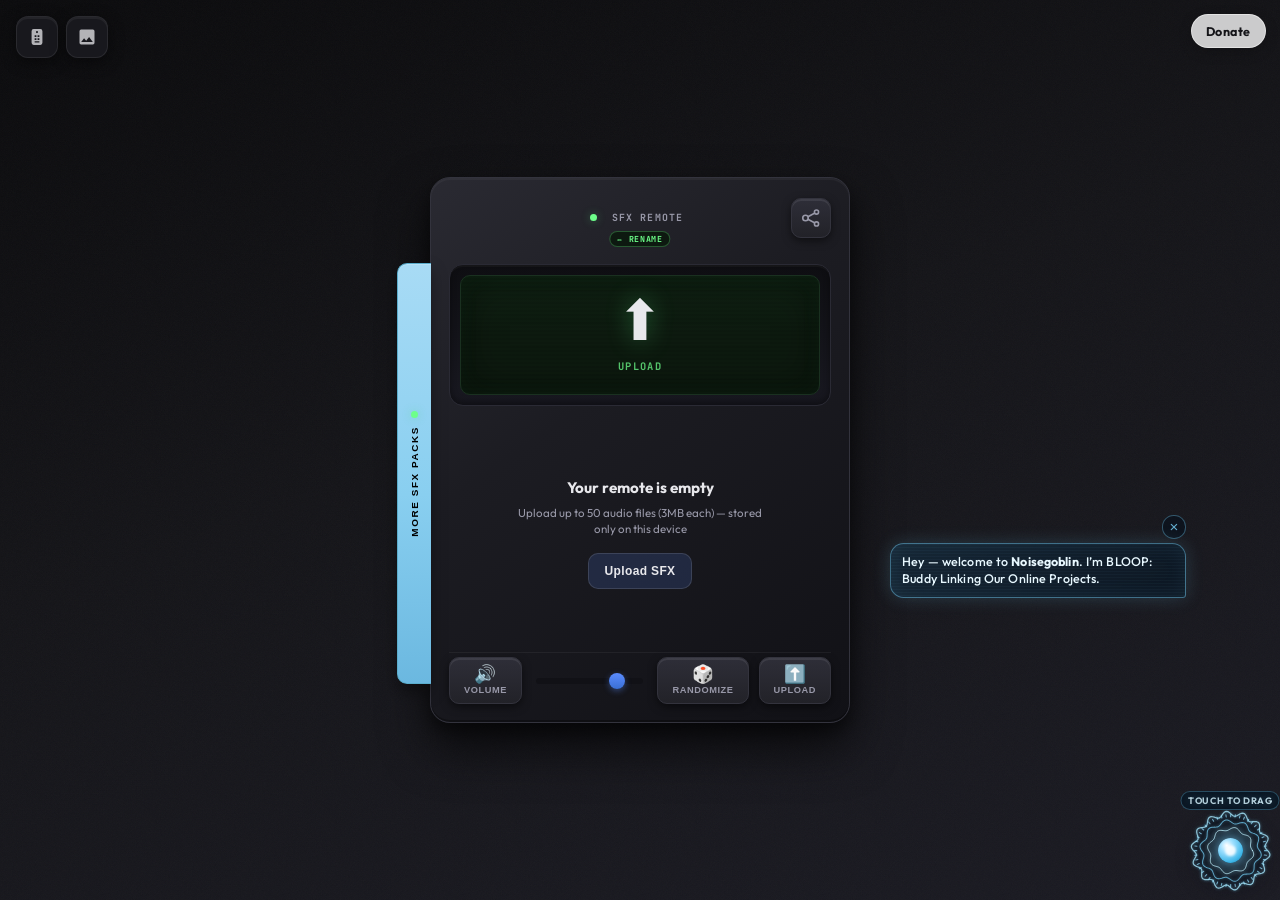
==== commit 145c1188: "Show BLOOP hide control on hover or after open on mobile. Co-authored-by: Cursor <cursoragent@cursor" ====
--- a/index.html
+++ b/index.html
@@ -467,7 +467,7 @@
   </div>
 
   <script src="js/app.js"></script>
-  <link rel="stylesheet" href="css/bloop.css?v=20260910b" />
-  <script src="js/bloop.js?v=20260910b" defer></script>
+  <link rel="stylesheet" href="css/bloop.css?v=20260910d" />
+  <script src="js/bloop.js?v=20260910c" defer></script>
 </body>
 </html>
--- a/css/bloop.css
+++ b/css/bloop.css
@@ -163,6 +163,28 @@
   line-height: 1;
   cursor: pointer;
   box-shadow: 0 0 10px rgba(122, 215, 255, 0.2);
+  opacity: 0;
+  transition: opacity 0.22s ease, color 0.15s ease, border-color 0.15s ease;
+}
+
+/* Desktop: X fades in only while the pointer is over BLOOP */
+@media (hover: hover) and (pointer: fine) {
+  .cpjr-bot:hover .cpjr-bot-hide,
+  .cpjr-bot-hide:focus-visible {
+    opacity: 1;
+  }
+}
+
+/* Mobile / touch: X only after chat is opened */
+@media (hover: none), (pointer: coarse) {
+  .cpjr-bot-hide {
+    pointer-events: none;
+  }
+
+  .cpjr-bot.is-open .cpjr-bot-hide {
+    opacity: 1;
+    pointer-events: auto;
+  }
 }
 
 .cpjr-bot-hide:hover {
@@ -173,6 +195,7 @@
 .cpjr-bot-hide:focus-visible {
   outline: 2px solid var(--bot-cyan);
   outline-offset: 2px;
+  opacity: 1;
 }
 
 .cpjr-bot-move-hint {
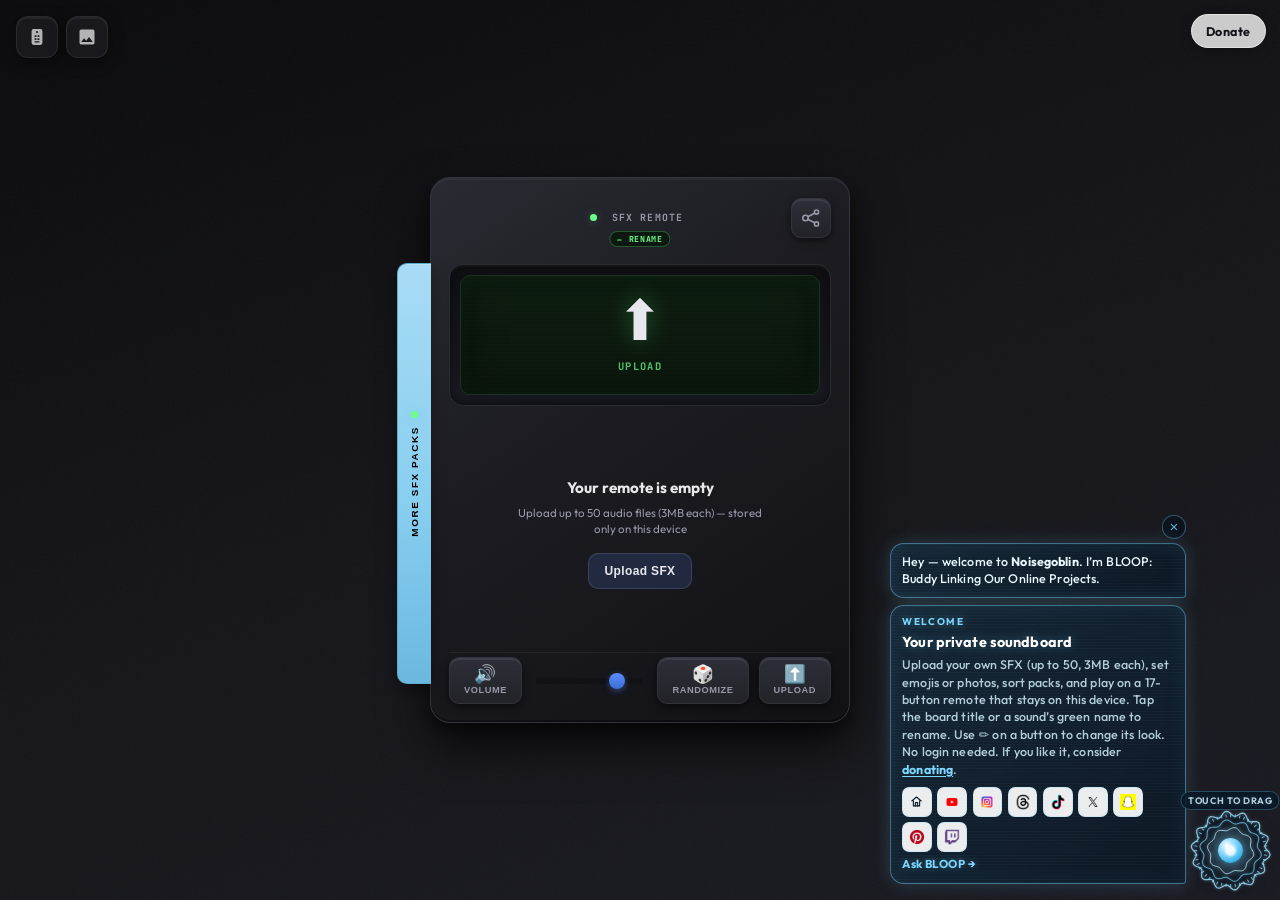
==== commit c554ad9b: "Disable BLOOP drag on mobile and keep the default corner placement. Co-authored-by: Cursor <cursorag" ====
--- a/index.html
+++ b/index.html
@@ -467,7 +467,7 @@
   </div>
 
   <script src="js/app.js"></script>
-  <link rel="stylesheet" href="css/bloop.css?v=20260910d" />
-  <script src="js/bloop.js?v=20260910c" defer></script>
+  <link rel="stylesheet" href="css/bloop.css?v=20260910e" />
+  <script src="js/bloop.js?v=20260910e" defer></script>
 </body>
 </html>
--- a/css/bloop.css
+++ b/css/bloop.css
@@ -223,7 +223,7 @@
   display: none;
 }
 
-@media (pointer: coarse) {
+@media (pointer: coarse), (max-width: 767px) {
   .cpjr-bot-move-hint {
     display: none !important;
   }
